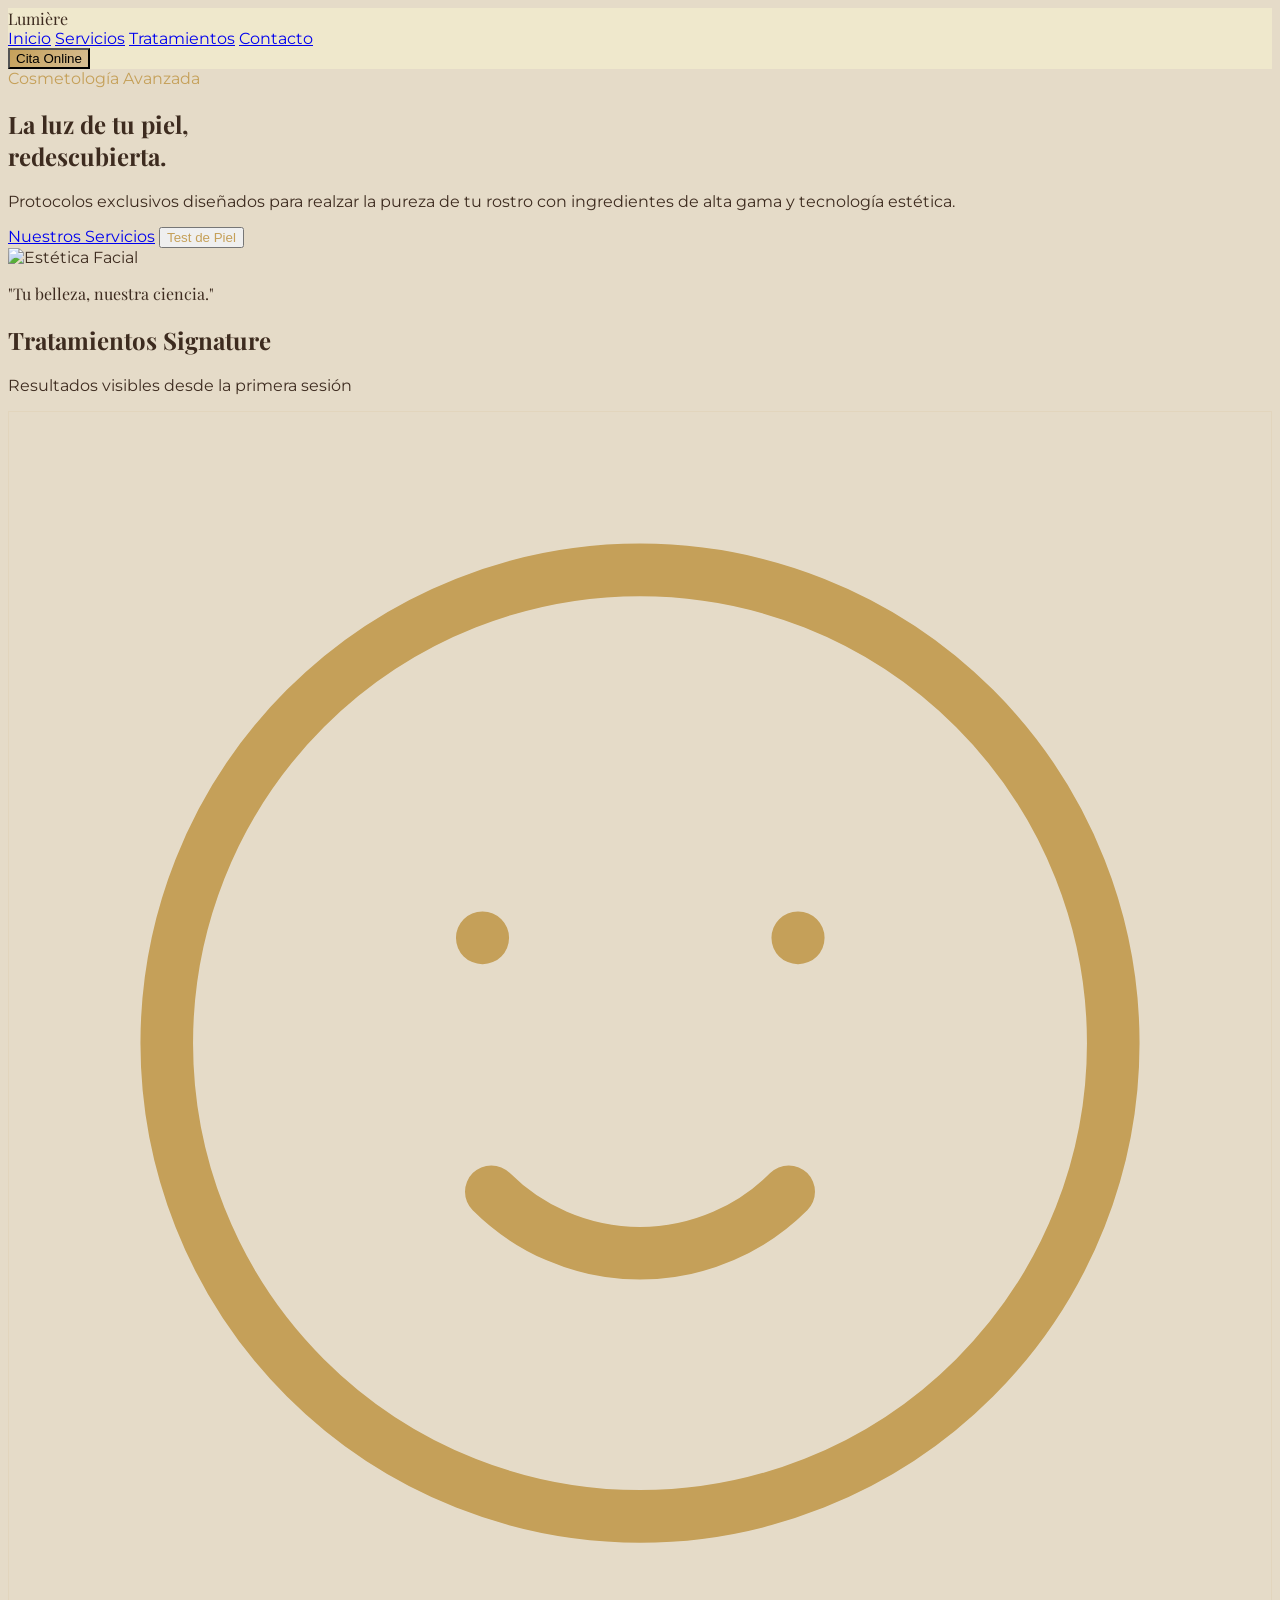
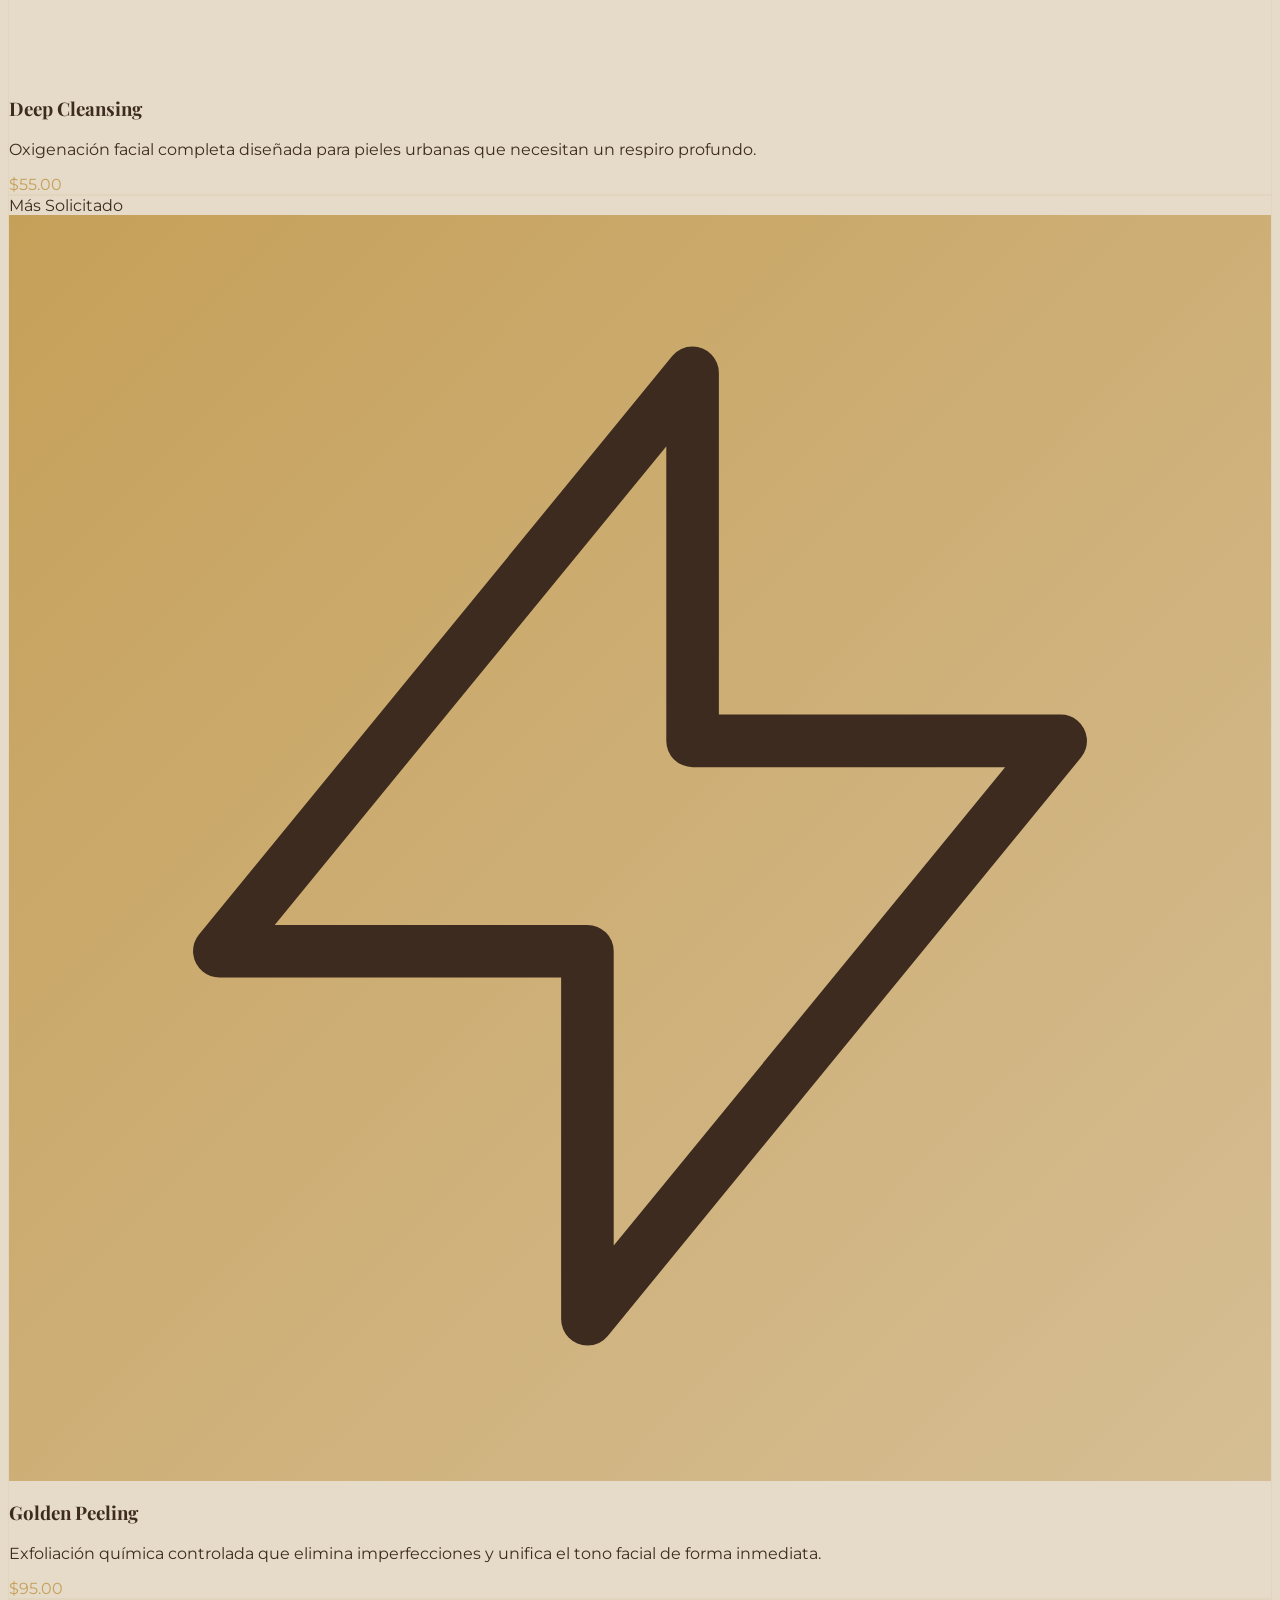
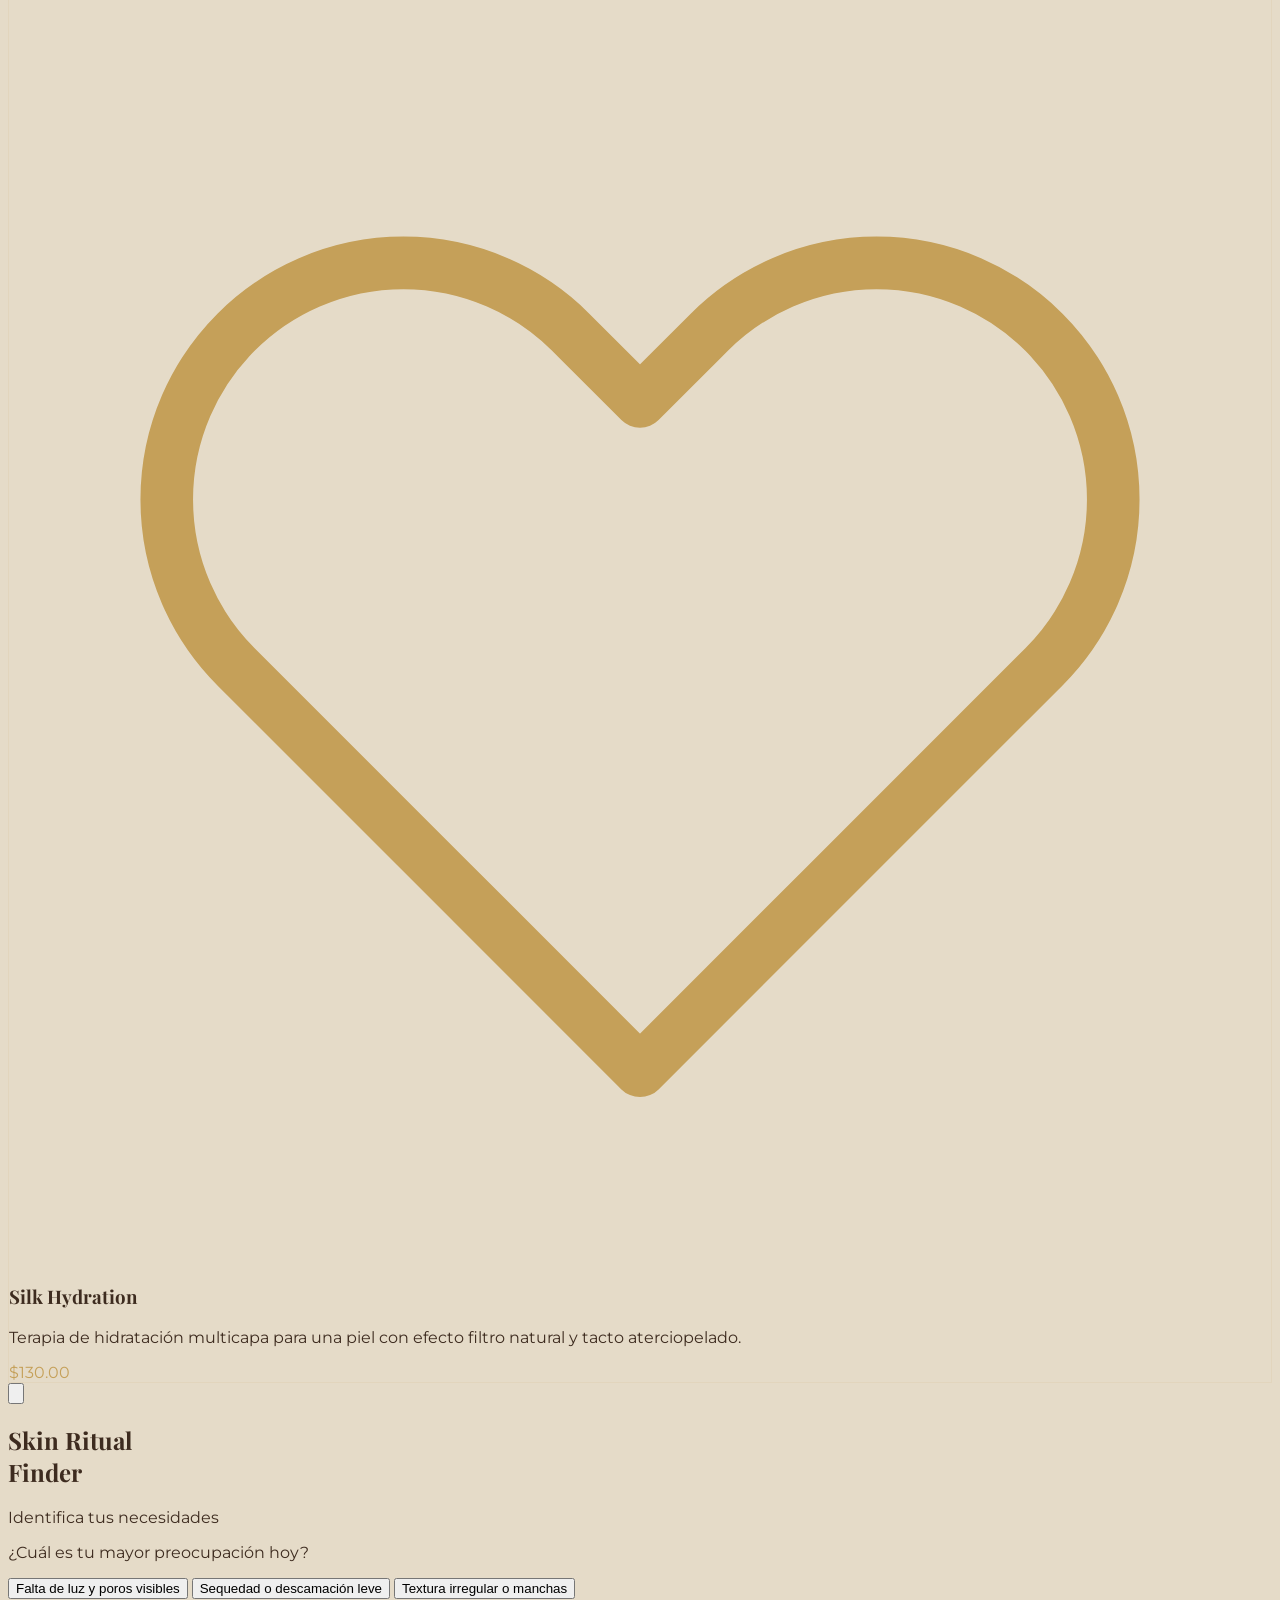
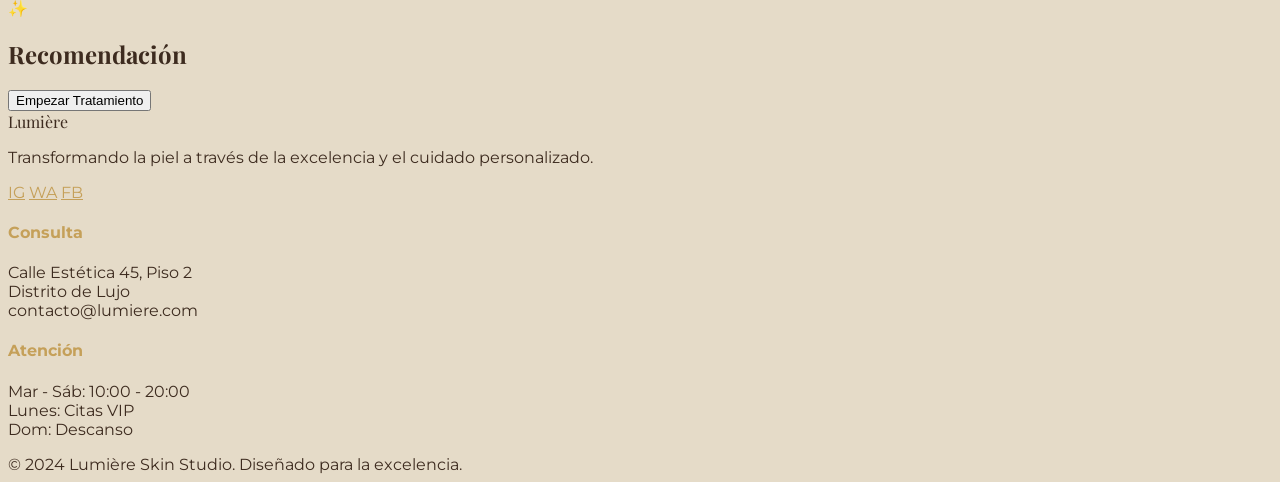
==== index.html @ ff129ddb "Primeros Archivos" ====
<!DOCTYPE html>
<html lang="es">
<head>
    <meta charset="UTF-8">
    <meta name="viewport" content="width=device-width, initial-scale=1.0">
    <title>Lumière | Cosmetología & Estética Profesional</title>
    <script src="https://cdn.tailwindcss.com"></script>
    <link href="https://fonts.googleapis.com/css2?family=Playfair+Display:ital,wght@0,400;0,700;1,400&family=Montserrat:wght@300;400;600&display=swap" rel="stylesheet">
     <link rel="stylesheet" href="style.css">
    

</head>
<body>

    <!-- Header / Nav -->
    <nav class="fixed w-full z-50 glass-effect border-b border-beige/20 px-4 md:px-0">
        <div class="max-w-7xl mx-auto py-4 flex justify-between items-center">
            <div class="text-xl md:text-2xl font-bold tracking-[0.2em] serif uppercase">Lumière</div>
            
            <!-- Desktop Links -->
            <div class="hidden lg:flex space-x-10 text-[11px] font-semibold uppercase tracking-widest">
                <a href="#inicio" class="nav-link text-dark/70 hover:text-dark transition">Inicio</a>
                <a href="#servicios" class="nav-link text-dark/70 hover:text-dark transition">Servicios</a>
                <a href="redirect/tratamientos.html" class="nav-link text-dark/70 hover:text-dark transition">Tratamientos</a>
                <a href="#contacto" class="nav-link text-dark/70 hover:text-dark transition">Contacto</a>
            </div>

            <button class="bg-gold-gradient text-white px-5 md:px-7 py-2 md:py-3 rounded-full text-[10px] md:text-xs font-bold uppercase tracking-widest hover:opacity-90 transition shadow-md active:scale-95">
                Cita Online
            </button>
        </div>
    </nav>

    <!-- Hero Section -->
    <section id="inicio" class="relative min-h-[90vh] md:min-h-screen flex items-center pt-24 pb-12 overflow-hidden">
        <div class="absolute inset-0 z-0">
            <div class="absolute inset-0 bg-[url('https://images.unsplash.com/photo-1570172619380-4101bccead93?auto=format&fit=crop&q=80')] bg-cover bg-center opacity-[0.15]"></div>
            <div class="absolute inset-0 bg-gradient-to-b md:bg-gradient-to-r from-cream via-cream/90 to-transparent"></div>
        </div>

        <div class="relative z-10 max-w-7xl mx-auto px-6 grid grid-cols-1 lg:grid-cols-2 gap-12 items-center">
            <div class="animate-fade-in text-center lg:text-left order-2 lg:order-1">
                <span class="text-gold font-semibold tracking-[0.4em] uppercase text-[10px] md:text-xs mb-6 block">Cosmetología Avanzada</span>
                <h1 class="text-4xl md:text-7xl mb-6 leading-[1.1] md:leading-tight">La luz de tu piel, <br class="hidden md:block"> redescubierta.</h1>
                <p class="text-sm md:text-lg text-gray-600 mb-10 max-w-lg mx-auto lg:mx-0 leading-relaxed font-light">
                    Protocolos exclusivos diseñados para realzar la pureza de tu rostro con ingredientes de alta gama y tecnología estética.
                </p>
                <div class="flex flex-col sm:flex-row justify-center lg:justify-start space-y-4 sm:space-y-0 sm:space-x-4">
                    <a href="#servicios" class="bg-dark text-white px-10 py-5 rounded-none font-bold text-xs uppercase tracking-widest hover:bg-gold transition shadow-xl text-center">Nuestros Servicios</a>
                    <button onclick="openSkinQuiz()" class="border border-gold text-gold px-10 py-5 rounded-none font-bold text-xs uppercase tracking-widest hover:bg-gold hover:text-white transition text-center active:bg-gold/10">Test de Piel</button>
                </div>
            </div>
            
            <div class="order-1 lg:order-2 relative px-4 md:px-0">
                <div class="w-full h-[350px] md:h-[600px] border-[10px] md:border-[20px] border-white shadow-2xl overflow-hidden rounded-t-[100px] md:rounded-t-full">
                    <img src="https://images.unsplash.com/photo-1512290923902-8a9f81dc236c?auto=format&fit=crop&q=80" alt="Estética Facial" class="w-full h-full object-cover">
                </div>
                <div class="absolute -bottom-6 md:-bottom-10 -right-4 md:-left-10 w-32 md:w-48 h-32 md:h-48 bg-beige rounded-full flex items-center justify-center p-4 text-center shadow-xl border-4 border-white transform rotate-3">
                    <p class="serif text-[10px] md:text-sm italic font-bold text-dark/80 tracking-tight leading-snug">"Tu belleza, nuestra ciencia."</p>
                </div>
            </div>
        </div>
    </section>

    <!-- Services Section -->
    <section id="servicios" class="py-20 md:py-32 bg-white">
        <div class="max-w-7xl mx-auto px-6">
            <div class="text-center mb-16 md:mb-24">
                <h2 class="text-3xl md:text-5xl mb-6">Tratamientos <span class="italic">Signature</span></h2>
                <div class="w-16 md:w-24 h-[1px] bg-gold mx-auto mb-8"></div>
                <p class="text-gray-400 max-w-xl mx-auto uppercase tracking-[0.2em] text-[10px] md:text-xs">Resultados visibles desde la primera sesión</p>
            </div>

            <div class="grid grid-cols-1 md:grid-cols-2 lg:grid-cols-3 gap-6 md:gap-10">
                <!-- Card 1 -->
                <div class="treatment-card p-10 bg-cream rounded-3xl text-center flex flex-col items-center">
                    <div class="w-14 h-14 bg-white rounded-full flex items-center justify-center mb-8 shadow-sm border border-beige/50">
                        <svg xmlns="http://www.w3.org/2000/svg" class="h-6 w-6 text-gold" fill="none" viewBox="0 0 24 24" stroke="currentColor">
                            <path stroke-linecap="round" stroke-linejoin="round" stroke-width="1" d="M14.828 14.828a4 4 0 01-5.656 0M9 10h.01M15 10h.01M21 12a9 9 0 11-18 0 9 9 0 0118 0z" />
                        </svg>
                    </div>
                    <h3 class="text-xl md:text-2xl mb-4 tracking-widest font-light uppercase">Deep Cleansing</h3>
                    <p class="text-gray-500 mb-8 text-xs md:text-sm font-light leading-relaxed">Oxigenación facial completa diseñada para pieles urbanas que necesitan un respiro profundo.</p>
                    <span class="text-gold font-bold tracking-widest">$55.00</span>
                </div>

                <!-- Card 2 (Featured) -->
                <div class="treatment-card p-10 bg-white border-beige border rounded-3xl text-center shadow-2xl relative flex flex-col items-center md:scale-105">
                    <div class="absolute -top-4 bg-gold text-white text-[9px] px-4 py-1 rounded-full uppercase font-bold tracking-[0.2em]">Más Solicitado</div>
                    <div class="w-14 h-14 bg-gold-gradient rounded-full flex items-center justify-center mb-8 shadow-lg">
                        <svg xmlns="http://www.w3.org/2000/svg" class="h-6 w-6 text-white" fill="none" viewBox="0 0 24 24" stroke="currentColor">
                            <path stroke-linecap="round" stroke-linejoin="round" stroke-width="1" d="M13 10V3L4 14h7v7l9-11h-7z" />
                        </svg>
                    </div>
                    <h3 class="text-xl md:text-2xl mb-4 tracking-widest font-light uppercase">Golden Peeling</h3>
                    <p class="text-gray-500 mb-8 text-xs md:text-sm font-light leading-relaxed">Exfoliación química controlada que elimina imperfecciones y unifica el tono facial de forma inmediata.</p>
                    <span class="text-gold font-bold tracking-widest">$95.00</span>
                </div>

                <!-- Card 3 -->
                <div class="treatment-card p-10 bg-cream rounded-3xl text-center flex flex-col items-center">
                    <div class="w-14 h-14 bg-white rounded-full flex items-center justify-center mb-8 shadow-sm border border-beige/50">
                        <svg xmlns="http://www.w3.org/2000/svg" class="h-6 w-6 text-gold" fill="none" viewBox="0 0 24 24" stroke="currentColor">
                            <path stroke-linecap="round" stroke-linejoin="round" stroke-width="1" d="M4.318 6.318a4.5 4.5 0 000 6.364L12 20.364l7.682-7.682a4.5 4.5 0 00-6.364-6.364L12 7.636l-1.318-1.318a4.5 4.5 0 00-6.364 0z" />
                        </svg>
                    </div>
                    <h3 class="text-xl md:text-2xl mb-4 tracking-widest font-light uppercase">Silk Hydration</h3>
                    <p class="text-gray-500 mb-8 text-xs md:text-sm font-light leading-relaxed">Terapia de hidratación multicapa para una piel con efecto filtro natural y tacto aterciopelado.</p>
                    <span class="text-gold font-bold tracking-widest">$130.00</span>
                </div>
            </div>
        </div>
    </section>

    <!-- Quiz Modal (Optimizado para Mobile) -->
    <div id="quiz-modal" class="fixed inset-0 z-[100] hidden flex items-center justify-center p-4 md:p-6">
        <div class="absolute inset-0 bg-dark/80 backdrop-blur-md"></div>
        <div class="relative bg-cream max-w-lg w-full rounded-[40px] overflow-hidden shadow-2xl p-8 md:p-12 border border-beige/30">
            <button onclick="closeSkinQuiz()" class="absolute top-8 right-8 text-dark/40 hover:text-dark transition p-2">
                <svg xmlns="http://www.w3.org/2000/svg" class="h-6 w-6" fill="none" viewBox="0 0 24 24" stroke="currentColor">
                  <path stroke-linecap="round" stroke-linejoin="round" stroke-width="2" d="M6 18L18 6M6 6l12 12" />
                </svg>
            </button>
            
            <div id="quiz-content" class="text-center md:text-left">
                <h2 class="text-2xl md:text-4xl mb-4 serif font-light">Skin Ritual <br class="md:hidden"> Finder</h2>
                <p class="text-gray-500 text-xs md:text-sm mb-10 leading-relaxed font-light uppercase tracking-widest">Identifica tus necesidades</p>
                
                <div class="space-y-3">
                    <p class="text-sm font-semibold mb-4 uppercase tracking-tighter text-dark/70">¿Cuál es tu mayor preocupación hoy?</p>
                    <button onclick="showResult('limpieza')" class="w-full text-left p-5 border border-beige hover:border-gold rounded-2xl transition hover:bg-white text-xs md:text-sm font-medium">Falta de luz y poros visibles</button>
                    <button onclick="showResult('hidratacion')" class="w-full text-left p-5 border border-beige hover:border-gold rounded-2xl transition hover:bg-white text-xs md:text-sm font-medium">Sequedad o descamación leve</button>
                    <button onclick="showResult('peeling')" class="w-full text-left p-5 border border-beige hover:border-gold rounded-2xl transition hover:bg-white text-xs md:text-sm font-medium">Textura irregular o manchas</button>
                </div>
            </div>

            <div id="quiz-result" class="hidden text-center animate-fade-in pt-4">
                <div class="text-5xl mb-6">✨</div>
                <h2 class="text-2xl md:text-3xl mb-4 serif italic" id="result-title">Recomendación</h2>
                <p id="result-text" class="text-gray-500 mb-10 text-sm leading-relaxed"></p>
                <button onclick="closeSkinQuiz()" class="w-full bg-dark text-white px-8 py-4 rounded-xl font-bold uppercase tracking-widest text-[10px] active:bg-gold transition">Empezar Tratamiento</button>
            </div>
        </div>
    </div>

    <!-- Contact & Footer -->
    <footer id="contacto" class="bg-dark text-white pt-20 pb-12">
        <div class="max-w-7xl mx-auto px-8 grid grid-cols-1 md:grid-cols-2 lg:grid-cols-4 gap-12 mb-20">
            <div class="lg:col-span-2">
                <div class="text-2xl font-bold tracking-[0.3em] serif uppercase mb-8">Lumière</div>
                <p class="text-gray-400 max-w-xs mb-10 leading-relaxed text-sm font-light">
                    Transformando la piel a través de la excelencia y el cuidado personalizado.
                </p>
                <div class="flex space-x-8 text-[10px] font-bold tracking-widest uppercase">
                    <a href="#" class="text-gold hover:text-white transition">IG</a>
                    <a href="#" class="text-gold hover:text-white transition">WA</a>
                    <a href="#" class="text-gold hover:text-white transition">FB</a>
                </div>
            </div>
            <div>
                <h4 class="font-bold uppercase tracking-widest mb-6 text-gold text-xs">Consulta</h4>
                <p class="text-gray-400 text-sm font-light leading-relaxed">Calle Estética 45, Piso 2<br>Distrito de Lujo<br>contacto@lumiere.com</p>
            </div>
            <div>
                <h4 class="font-bold uppercase tracking-widest mb-6 text-gold text-xs">Atención</h4>
                <p class="text-gray-400 text-sm font-light leading-relaxed">Mar - Sáb: 10:00 - 20:00<br>Lunes: Citas VIP<br>Dom: Descanso</p>
            </div>
        </div>
        <div class="max-w-7xl mx-auto px-8 pt-12 border-t border-white/5 text-center text-[9px] text-gray-600 tracking-[0.3em] uppercase">
            &copy; 2024 Lumière Skin Studio. Diseñado para la excelencia.
        </div>
    </footer>

    <script src="script.js"></script>
</body>
</html>
---- style.css ----
:root {
            --color-cream: #e5dbc8;
            --color-beige: #E8D5B5;
            --color-gold: #C5A059;
            --color-gold-light: #D4AF37;
            --color-dark: #3D2B1F;
        }

        body {
            font-family: 'Montserrat', sans-serif;
            background-color: var(--color-cream);
            color: var(--color-dark);
            scroll-behavior: smooth;
            overflow-x: hidden;
        }

        h1, h2, h3, .serif {
            font-family: 'Playfair Display', serif;
        }

        .bg-gold-gradient {
            background: linear-gradient(135deg, #C5A059 0%, #d6be94 100%);
        }

        .text-gold { color: var(--color-gold); }
        
        .treatment-card {
            transition: all 0.4s cubic-bezier(0.175, 0.885, 0.32, 1.275);
            border: 1px solid rgba(197, 160, 89, 0.1);
        }

        @media (min-width: 768px) {
            .treatment-card:hover {
                transform: translateY(-10px);
                box-shadow: 0 20px 40px rgba(61, 43, 31, 0.1);
                border-color: var(--color-gold);
            }
        }

        .nav-link {
            position: relative;
        }

        .nav-link::after {
            content: '';
            position: absolute;
            width: 0;
            height: 1px;
            bottom: -2px;
            left: 0;
            background-color: var(--color-gold);
            transition: width 0.3s ease;
        }

        .nav-link:hover::after {
            width: 100%;
        }

        .glass-effect {
            background: rgba(240, 233, 205, 0.9);
            backdrop-filter: blur(12px);
            -webkit-backdrop-filter: blur(12px);
        }

        /* Scrollbar personalizada */
        ::-webkit-scrollbar { width: 6px; }
        ::-webkit-scrollbar-track { background: var(--color-cream); }
        ::-webkit-scrollbar-thumb { background: var(--color-beige); border-radius: 10px; }

        .animate-fade-in {
            animation: fadeIn 1.2s ease-out forwards;
        }

        @keyframes fadeIn {
            from { opacity: 0; transform: translateY(15px); }
            to { opacity: 1; transform: translateY(0); }
        }

        /* Estilo específico para inputs y botones táctiles */
        button, a {
            touch-action: manipulation;
        }
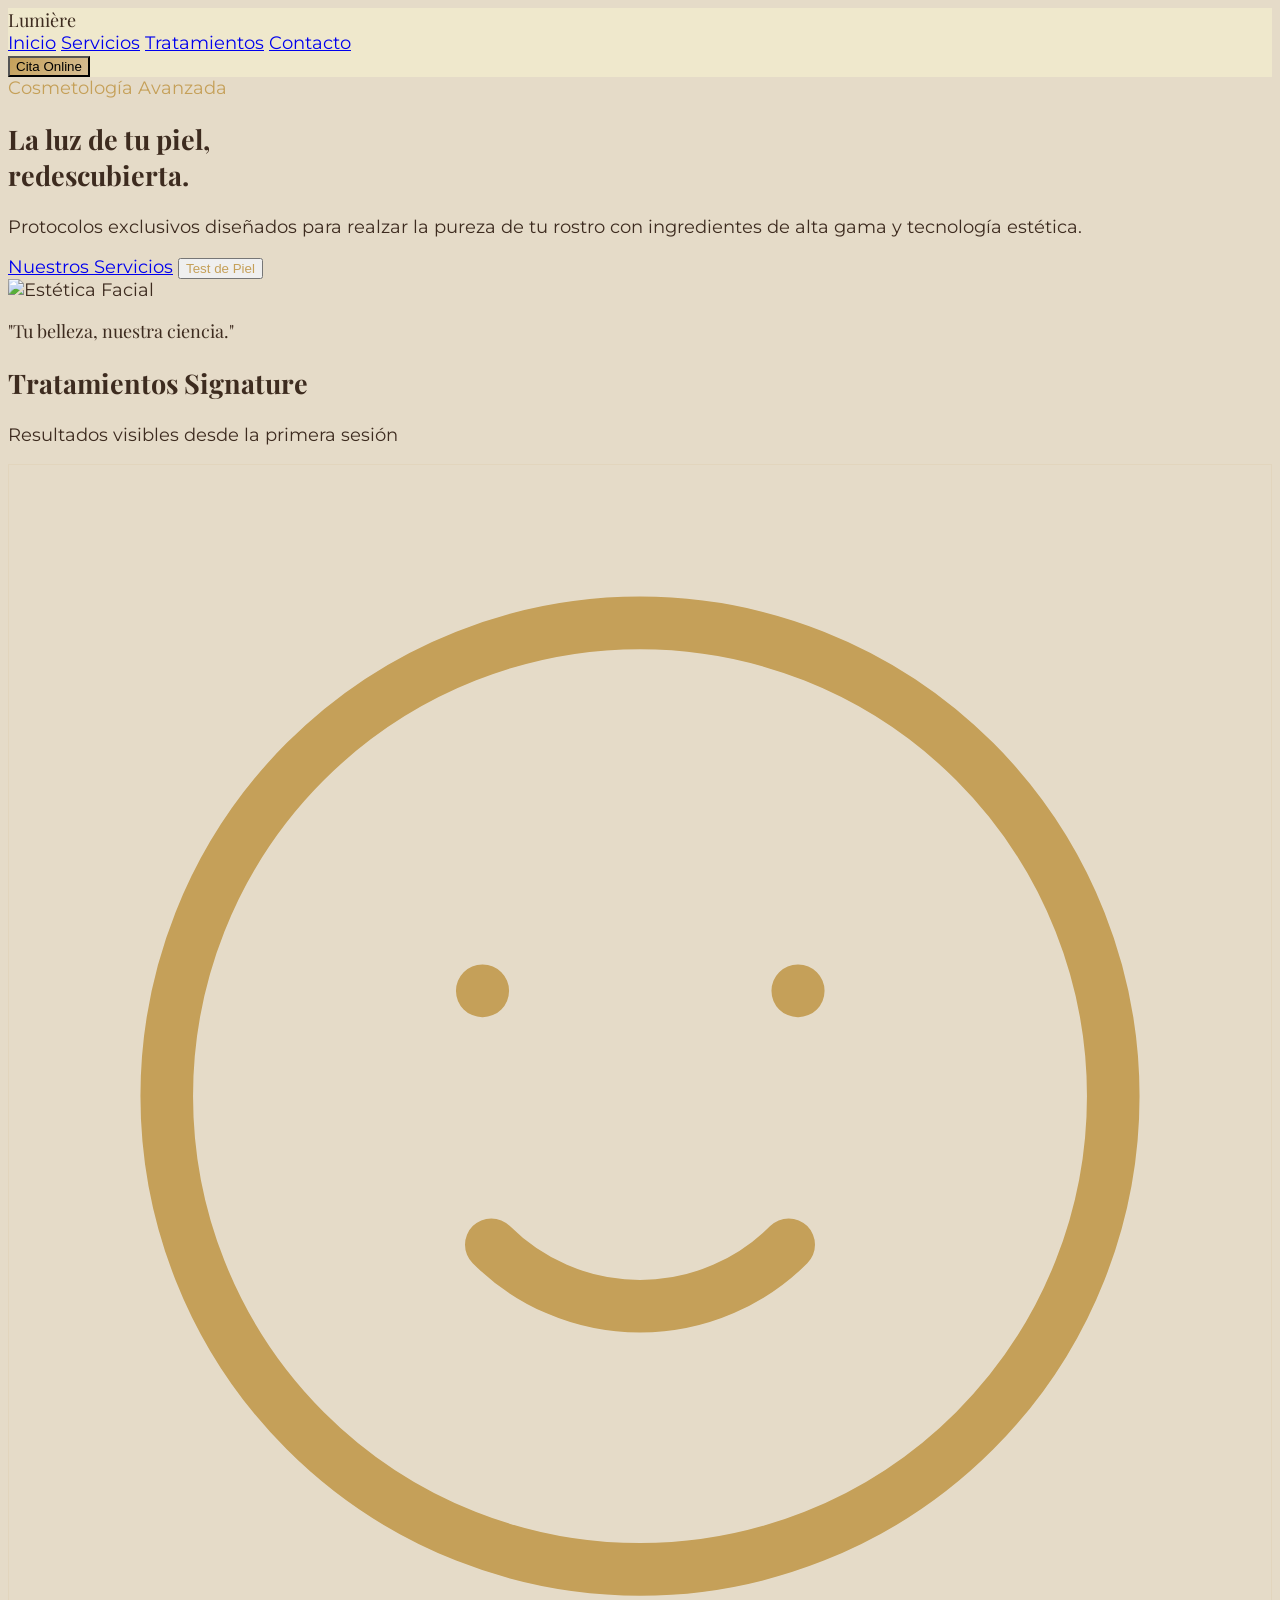
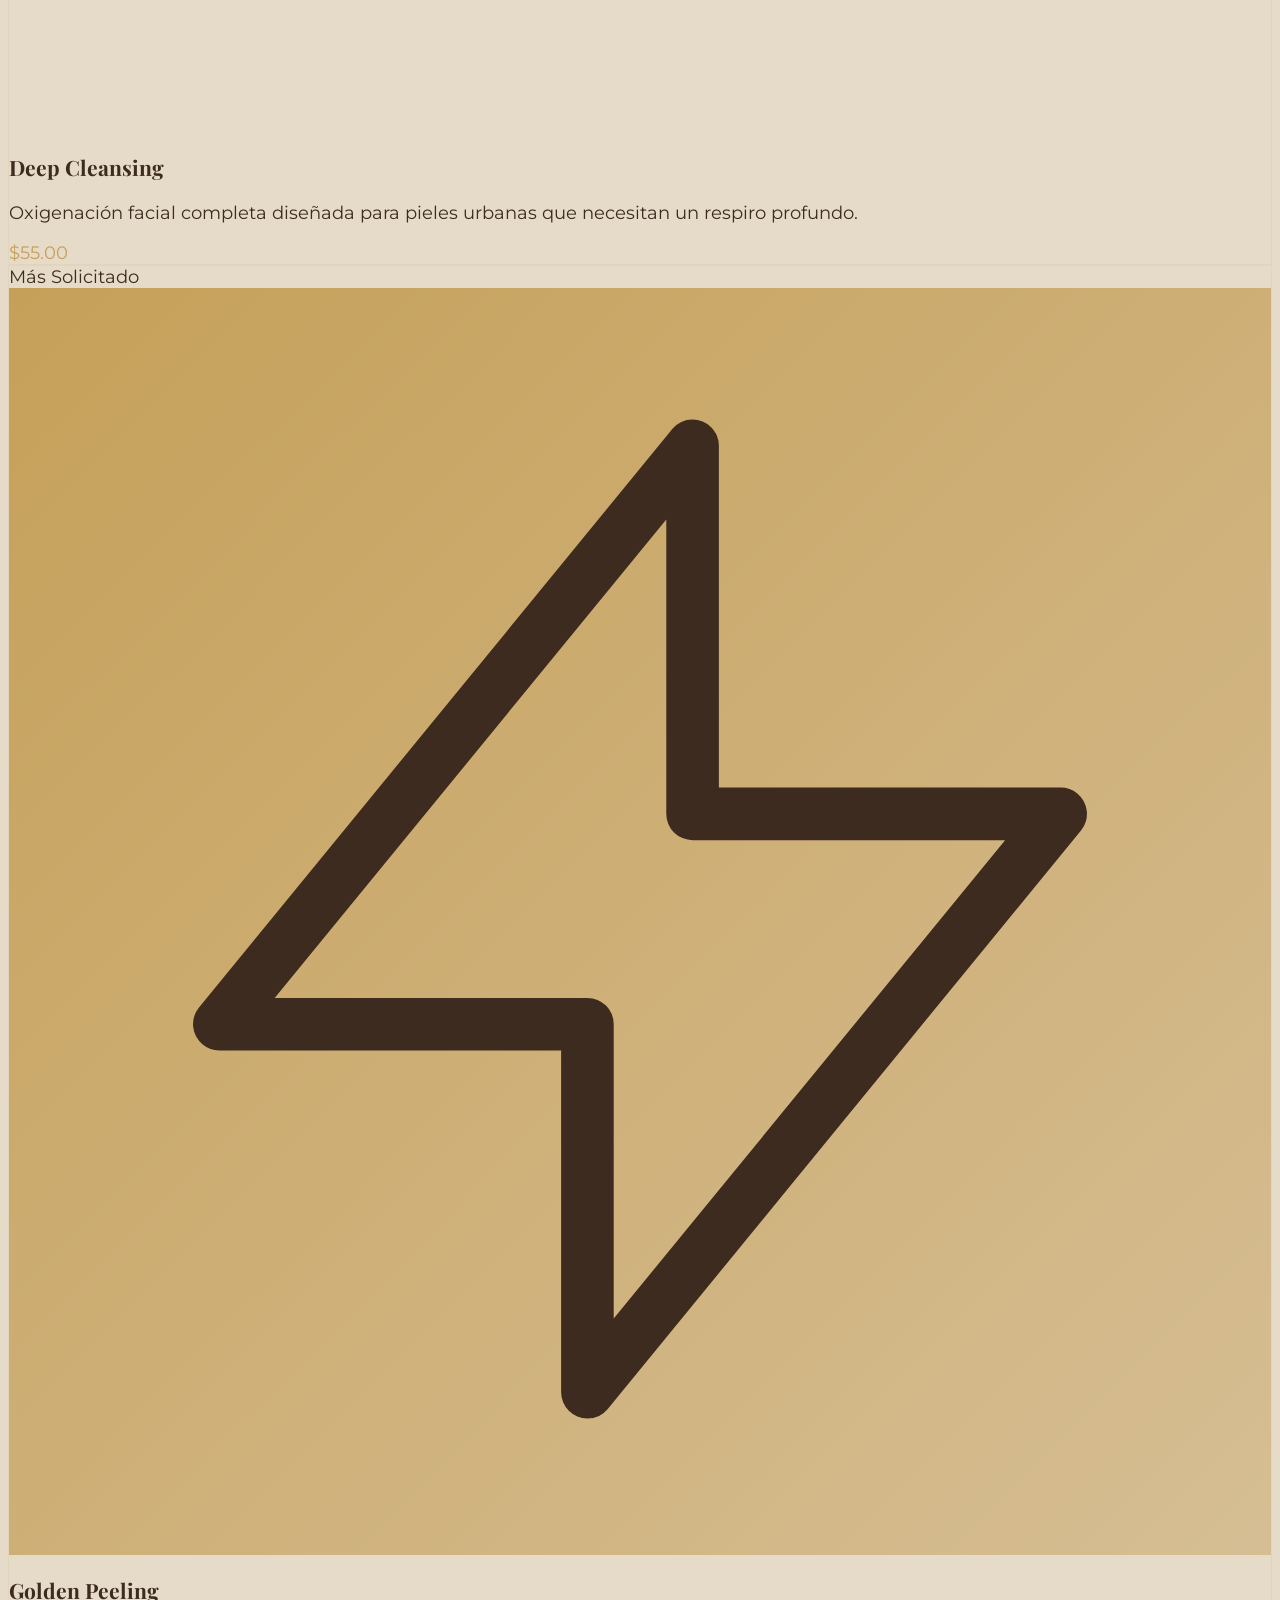
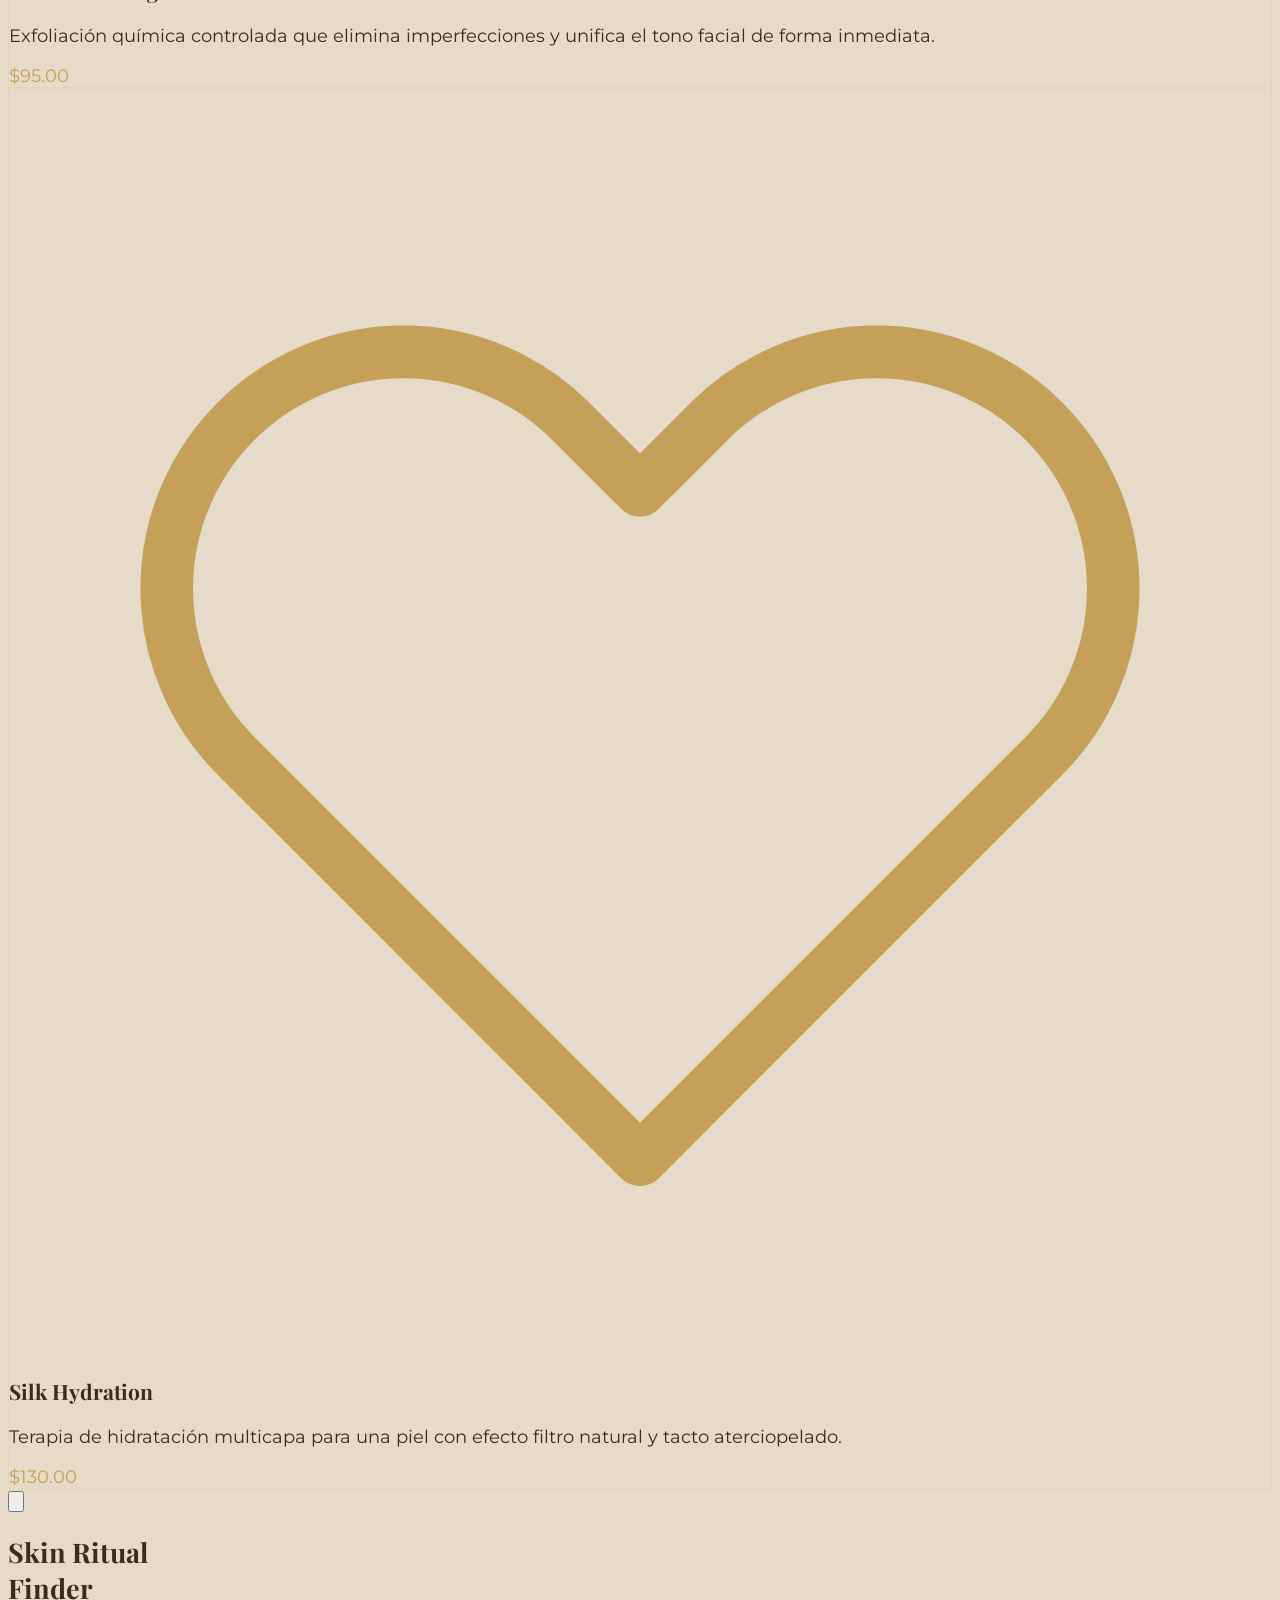
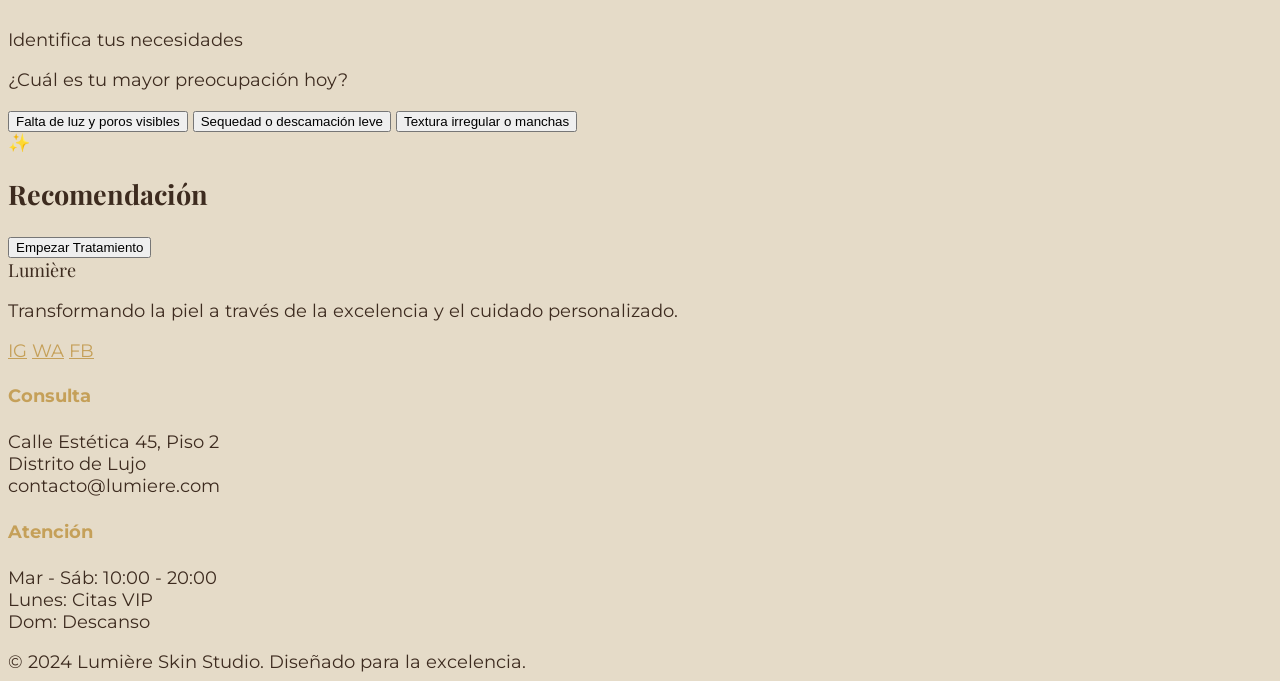
==== commit 86f398e1: "mejorando la visibilidad de la pagina" ====
--- a/index.html
+++ b/index.html
@@ -15,17 +15,17 @@
     <!-- Header / Nav -->
     <nav class="fixed w-full z-50 glass-effect border-b border-beige/20 px-4 md:px-0">
         <div class="max-w-7xl mx-auto py-4 flex justify-between items-center">
-            <div class="text-xl md:text-2xl font-bold tracking-[0.2em] serif uppercase">Lumière</div>
+            <div class="text-xl md:text-3xl font-bold tracking-[0.2em] serif uppercase">Lumière</div>
             
             <!-- Desktop Links -->
-            <div class="hidden lg:flex space-x-10 text-[11px] font-semibold uppercase tracking-widest">
+            <div class="hidden lg:flex space-x-10 text-[14px] font-semibold uppercase tracking-widest">
                 <a href="#inicio" class="nav-link text-dark/70 hover:text-dark transition">Inicio</a>
                 <a href="#servicios" class="nav-link text-dark/70 hover:text-dark transition">Servicios</a>
                 <a href="redirect/tratamientos.html" class="nav-link text-dark/70 hover:text-dark transition">Tratamientos</a>
                 <a href="#contacto" class="nav-link text-dark/70 hover:text-dark transition">Contacto</a>
             </div>
 
-            <button class="bg-gold-gradient text-white px-5 md:px-7 py-2 md:py-3 rounded-full text-[10px] md:text-xs font-bold uppercase tracking-widest hover:opacity-90 transition shadow-md active:scale-95">
+            <button class="bg-gold-gradient text-white px-5 md:px-7 py-2 md:py-3 rounded-full text-[12px] md:text-sm font-bold uppercase tracking-widest hover:opacity-90 transition shadow-md active:scale-95">
                 Cita Online
             </button>
         </div>
@@ -40,14 +40,14 @@
 
         <div class="relative z-10 max-w-7xl mx-auto px-6 grid grid-cols-1 lg:grid-cols-2 gap-12 items-center">
             <div class="animate-fade-in text-center lg:text-left order-2 lg:order-1">
-                <span class="text-gold font-semibold tracking-[0.4em] uppercase text-[10px] md:text-xs mb-6 block">Cosmetología Avanzada</span>
-                <h1 class="text-4xl md:text-7xl mb-6 leading-[1.1] md:leading-tight">La luz de tu piel, <br class="hidden md:block"> redescubierta.</h1>
-                <p class="text-sm md:text-lg text-gray-600 mb-10 max-w-lg mx-auto lg:mx-0 leading-relaxed font-light">
+                <span class="text-gold font-semibold tracking-[0.4em] uppercase text-[12px] md:text-sm mb-6 block">Cosmetología Avanzada</span>
+                <h1 class="text-5xl md:text-8xl mb-6 leading-[1.1] md:leading-tight">La luz de tu piel, <br class="hidden md:block"> redescubierta.</h1>
+                <p class="text-base md:text-xl text-gray-600 mb-10 max-w-lg mx-auto lg:mx-0 leading-relaxed font-light">
                     Protocolos exclusivos diseñados para realzar la pureza de tu rostro con ingredientes de alta gama y tecnología estética.
                 </p>
                 <div class="flex flex-col sm:flex-row justify-center lg:justify-start space-y-4 sm:space-y-0 sm:space-x-4">
-                    <a href="#servicios" class="bg-dark text-white px-10 py-5 rounded-none font-bold text-xs uppercase tracking-widest hover:bg-gold transition shadow-xl text-center">Nuestros Servicios</a>
-                    <button onclick="openSkinQuiz()" class="border border-gold text-gold px-10 py-5 rounded-none font-bold text-xs uppercase tracking-widest hover:bg-gold hover:text-white transition text-center active:bg-gold/10">Test de Piel</button>
+                    <a href="#servicios" class="bg-dark text-white px-10 py-5 rounded-none font-bold text-sm uppercase tracking-widest hover:bg-gold transition shadow-xl text-center">Nuestros Servicios</a>
+                    <button onclick="openSkinQuiz()" class="border border-gold text-gold px-10 py-5 rounded-none font-bold text-sm uppercase tracking-widest hover:bg-gold hover:text-white transition text-center active:bg-gold/10">Test de Piel</button>
                 </div>
             </div>
             
@@ -66,9 +66,9 @@
     <section id="servicios" class="py-20 md:py-32 bg-white">
         <div class="max-w-7xl mx-auto px-6">
             <div class="text-center mb-16 md:mb-24">
-                <h2 class="text-3xl md:text-5xl mb-6">Tratamientos <span class="italic">Signature</span></h2>
+                <h2 class="text-4xl md:text-6xl mb-6">Tratamientos <span class="italic">Signature</span></h2>
                 <div class="w-16 md:w-24 h-[1px] bg-gold mx-auto mb-8"></div>
-                <p class="text-gray-400 max-w-xl mx-auto uppercase tracking-[0.2em] text-[10px] md:text-xs">Resultados visibles desde la primera sesión</p>
+                <p class="text-gray-400 max-w-xl mx-auto uppercase tracking-[0.2em] text-[12px] md:text-sm">Resultados visibles desde la primera sesión</p>
             </div>
 
             <div class="grid grid-cols-1 md:grid-cols-2 lg:grid-cols-3 gap-6 md:gap-10">
@@ -79,22 +79,22 @@
                             <path stroke-linecap="round" stroke-linejoin="round" stroke-width="1" d="M14.828 14.828a4 4 0 01-5.656 0M9 10h.01M15 10h.01M21 12a9 9 0 11-18 0 9 9 0 0118 0z" />
                         </svg>
                     </div>
-                    <h3 class="text-xl md:text-2xl mb-4 tracking-widest font-light uppercase">Deep Cleansing</h3>
-                    <p class="text-gray-500 mb-8 text-xs md:text-sm font-light leading-relaxed">Oxigenación facial completa diseñada para pieles urbanas que necesitan un respiro profundo.</p>
-                    <span class="text-gold font-bold tracking-widest">$55.00</span>
+                    <h3 class="text-2xl md:text-3xl mb-4 tracking-widest font-light uppercase">Deep Cleansing</h3>
+                    <p class="text-gray-500 mb-8 text-sm md:text-base font-light leading-relaxed">Oxigenación facial completa diseñada para pieles urbanas que necesitan un respiro profundo.</p>
+                    <span class="text-gold font-bold tracking-widest text-lg">$55.00</span>
                 </div>
 
                 <!-- Card 2 (Featured) -->
                 <div class="treatment-card p-10 bg-white border-beige border rounded-3xl text-center shadow-2xl relative flex flex-col items-center md:scale-105">
-                    <div class="absolute -top-4 bg-gold text-white text-[9px] px-4 py-1 rounded-full uppercase font-bold tracking-[0.2em]">Más Solicitado</div>
+                    <div class="absolute -top-4 bg-gold text-white text-[11px] px-4 py-1 rounded-full uppercase font-bold tracking-[0.2em]">Más Solicitado</div>
                     <div class="w-14 h-14 bg-gold-gradient rounded-full flex items-center justify-center mb-8 shadow-lg">
                         <svg xmlns="http://www.w3.org/2000/svg" class="h-6 w-6 text-white" fill="none" viewBox="0 0 24 24" stroke="currentColor">
                             <path stroke-linecap="round" stroke-linejoin="round" stroke-width="1" d="M13 10V3L4 14h7v7l9-11h-7z" />
                         </svg>
                     </div>
-                    <h3 class="text-xl md:text-2xl mb-4 tracking-widest font-light uppercase">Golden Peeling</h3>
-                    <p class="text-gray-500 mb-8 text-xs md:text-sm font-light leading-relaxed">Exfoliación química controlada que elimina imperfecciones y unifica el tono facial de forma inmediata.</p>
-                    <span class="text-gold font-bold tracking-widest">$95.00</span>
+                    <h3 class="text-2xl md:text-3xl mb-4 tracking-widest font-light uppercase">Golden Peeling</h3>
+                    <p class="text-gray-500 mb-8 text-sm md:text-base font-light leading-relaxed">Exfoliación química controlada que elimina imperfecciones y unifica el tono facial de forma inmediata.</p>
+                    <span class="text-gold font-bold tracking-widest text-lg">$95.00</span>
                 </div>
 
                 <!-- Card 3 -->
--- a/style.css
+++ b/style.css
@@ -12,6 +12,7 @@
             color: var(--color-dark);
             scroll-behavior: smooth;
             overflow-x: hidden;
+            font-size: 18px;
         }
 
         h1, h2, h3, .serif {
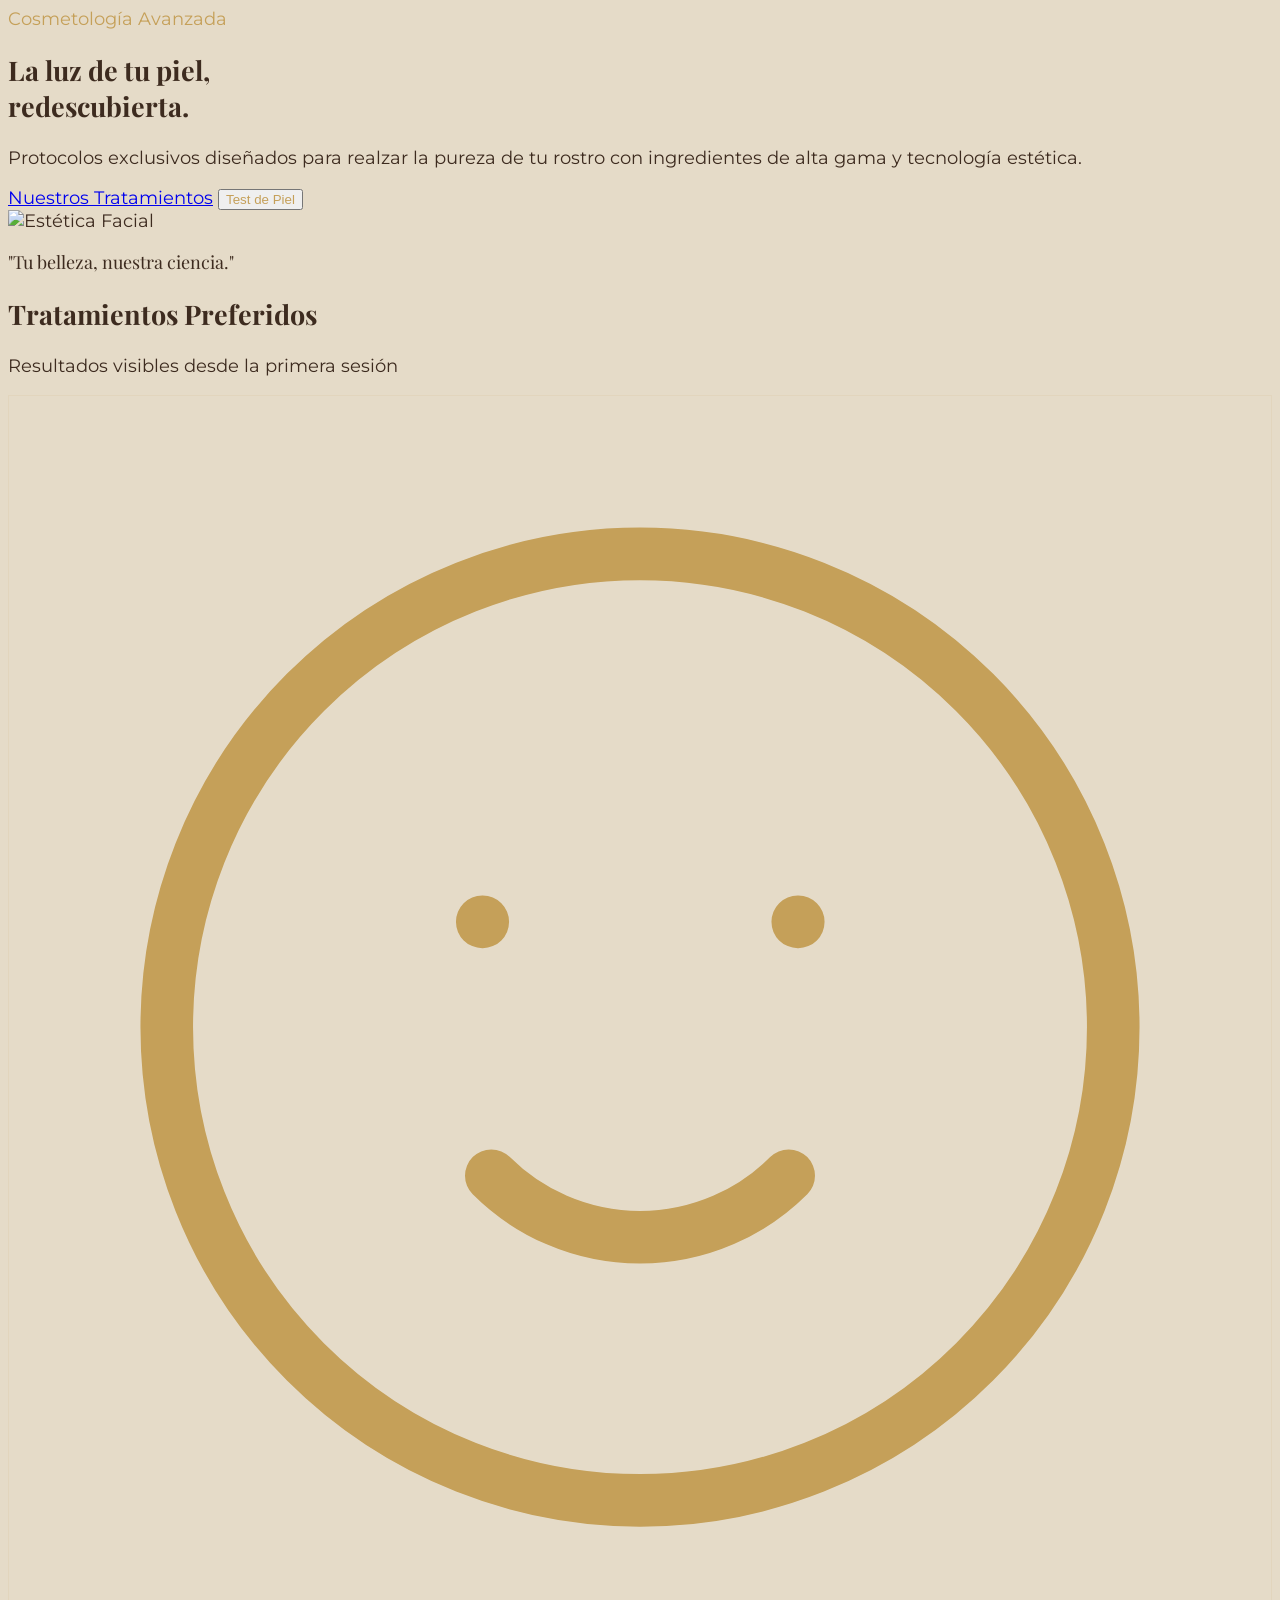
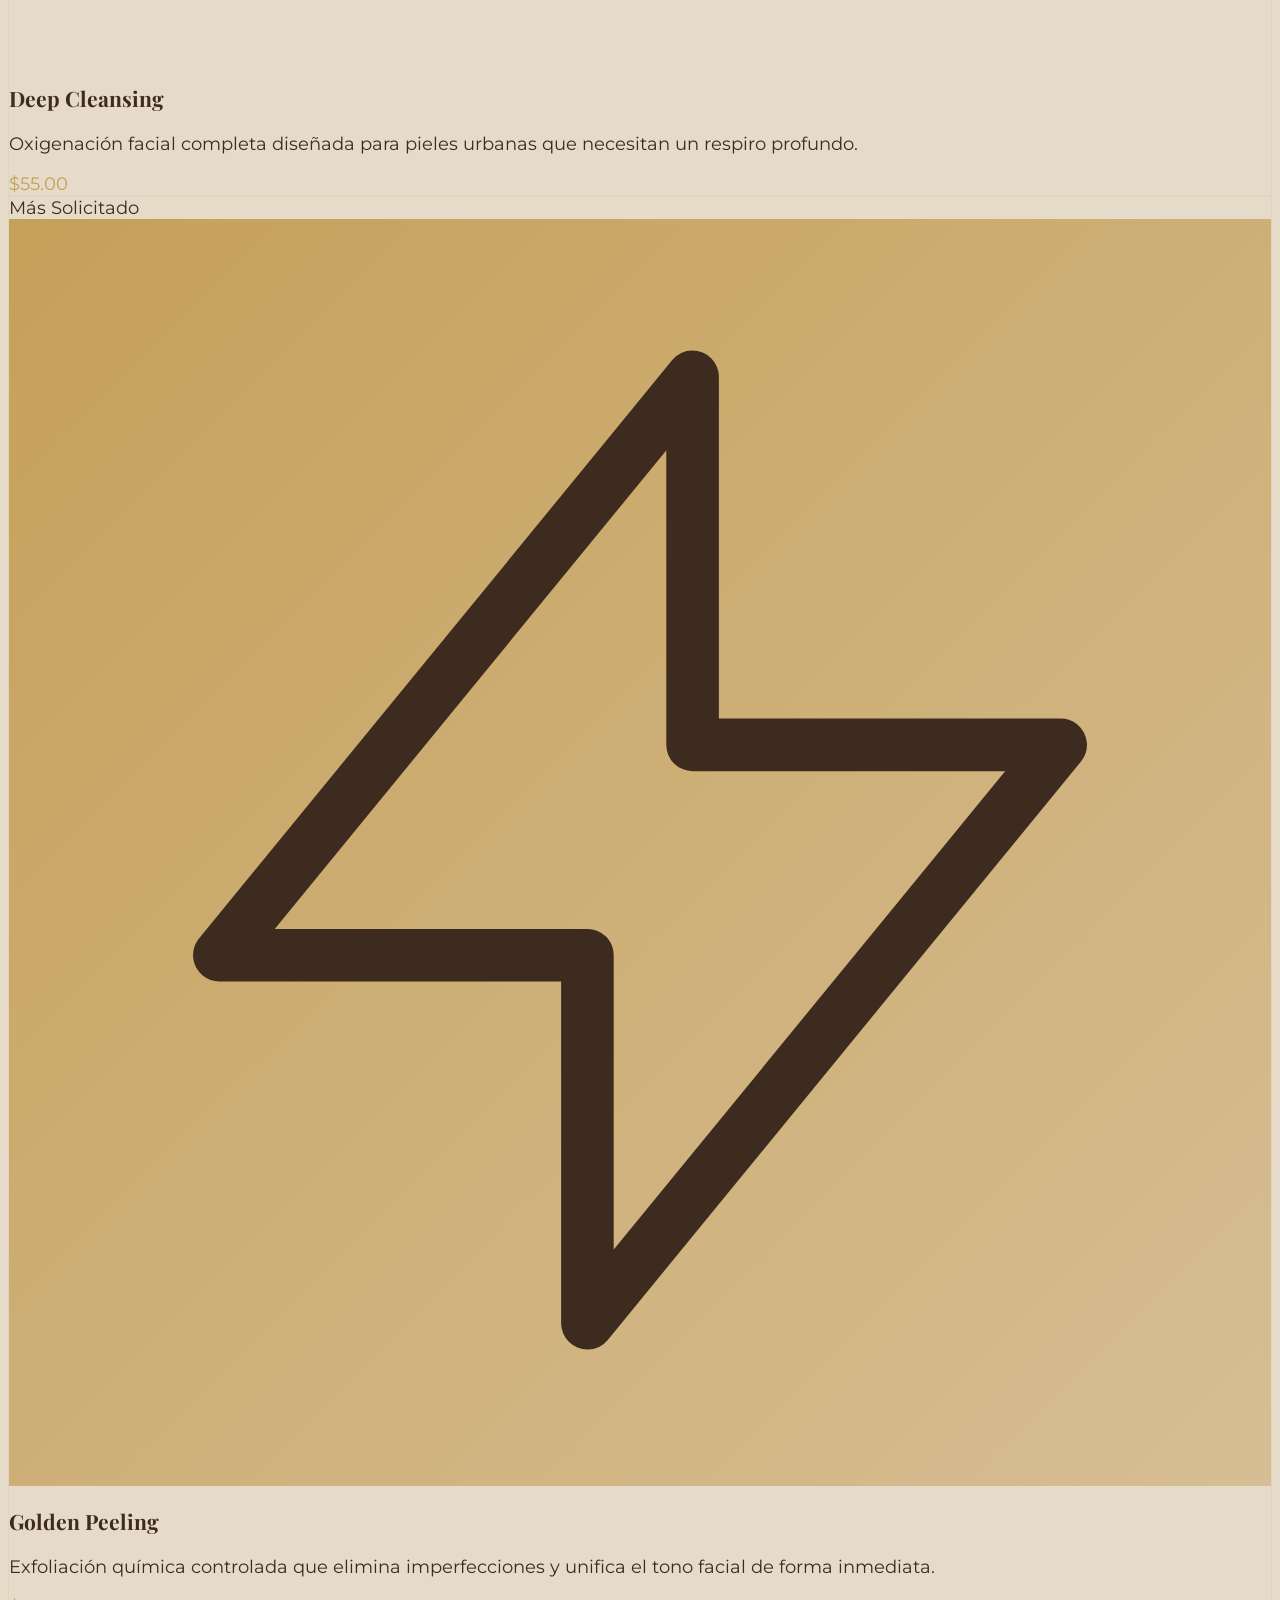
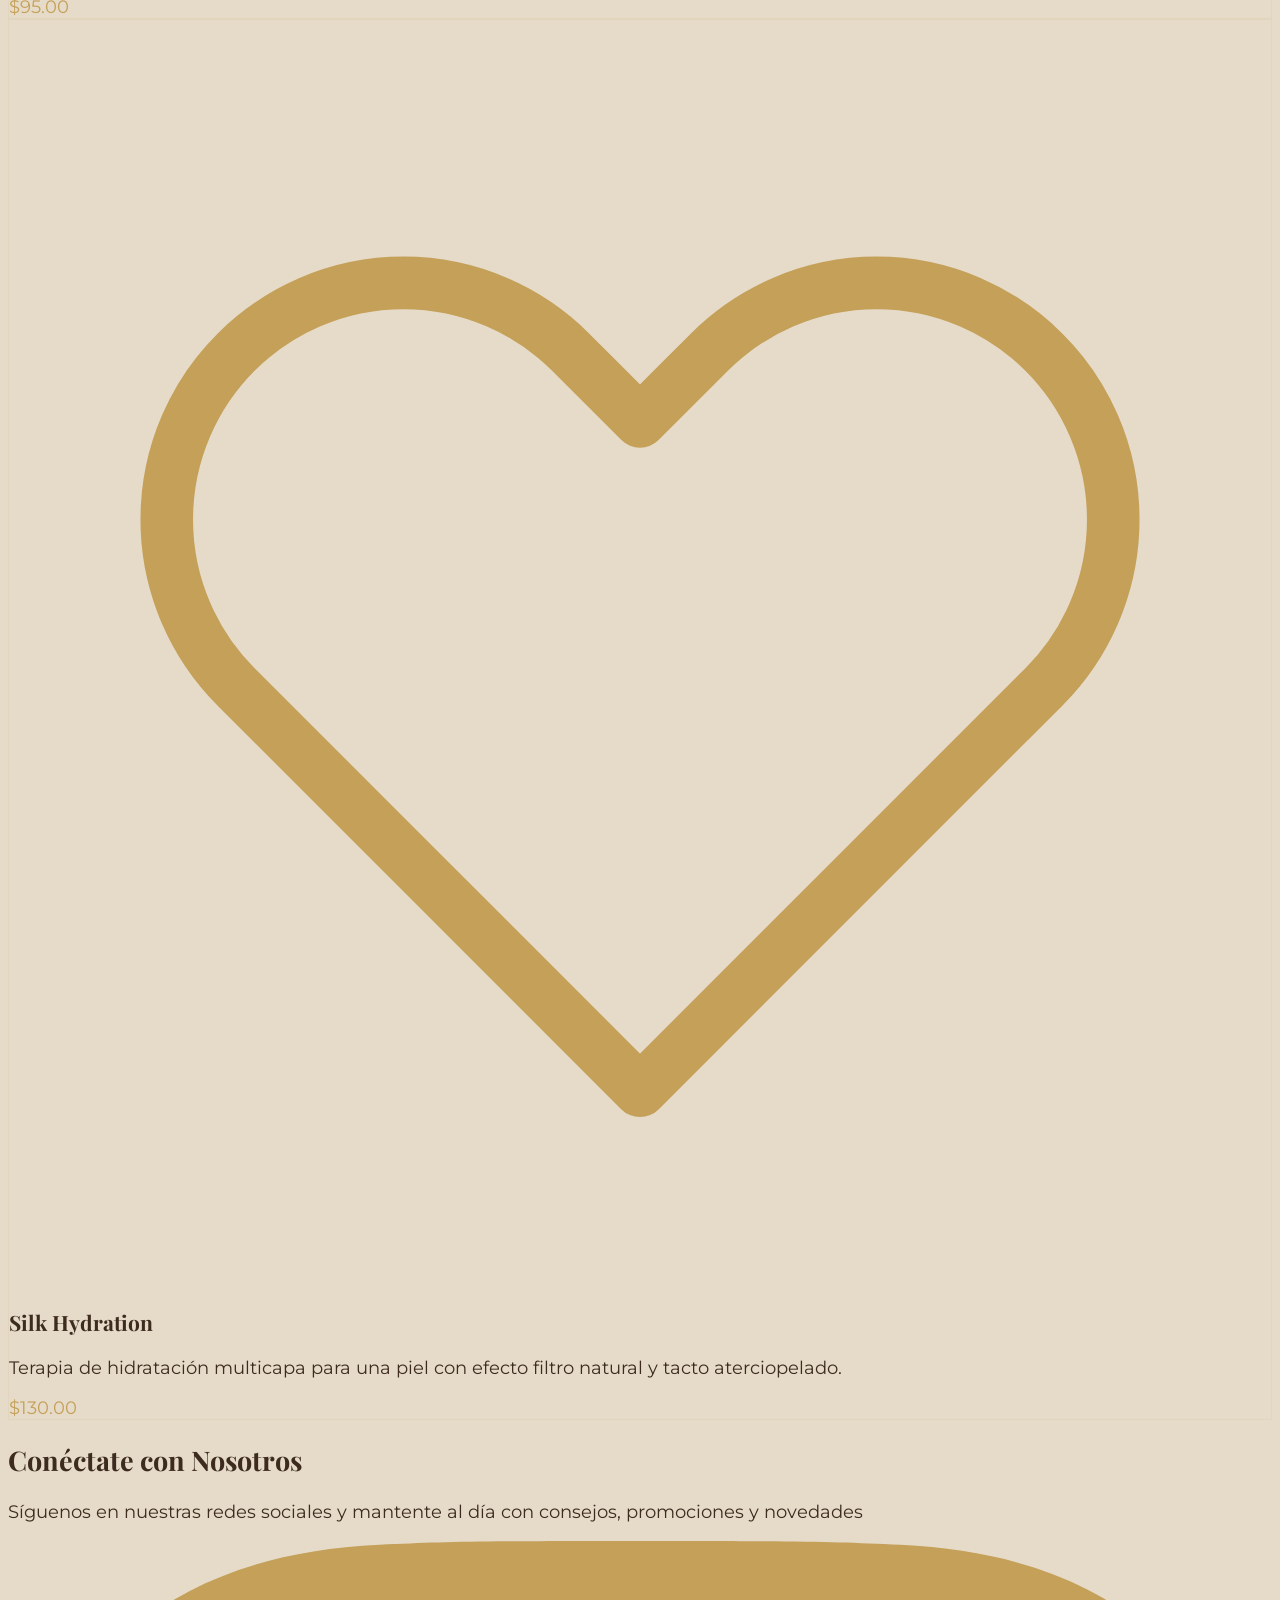
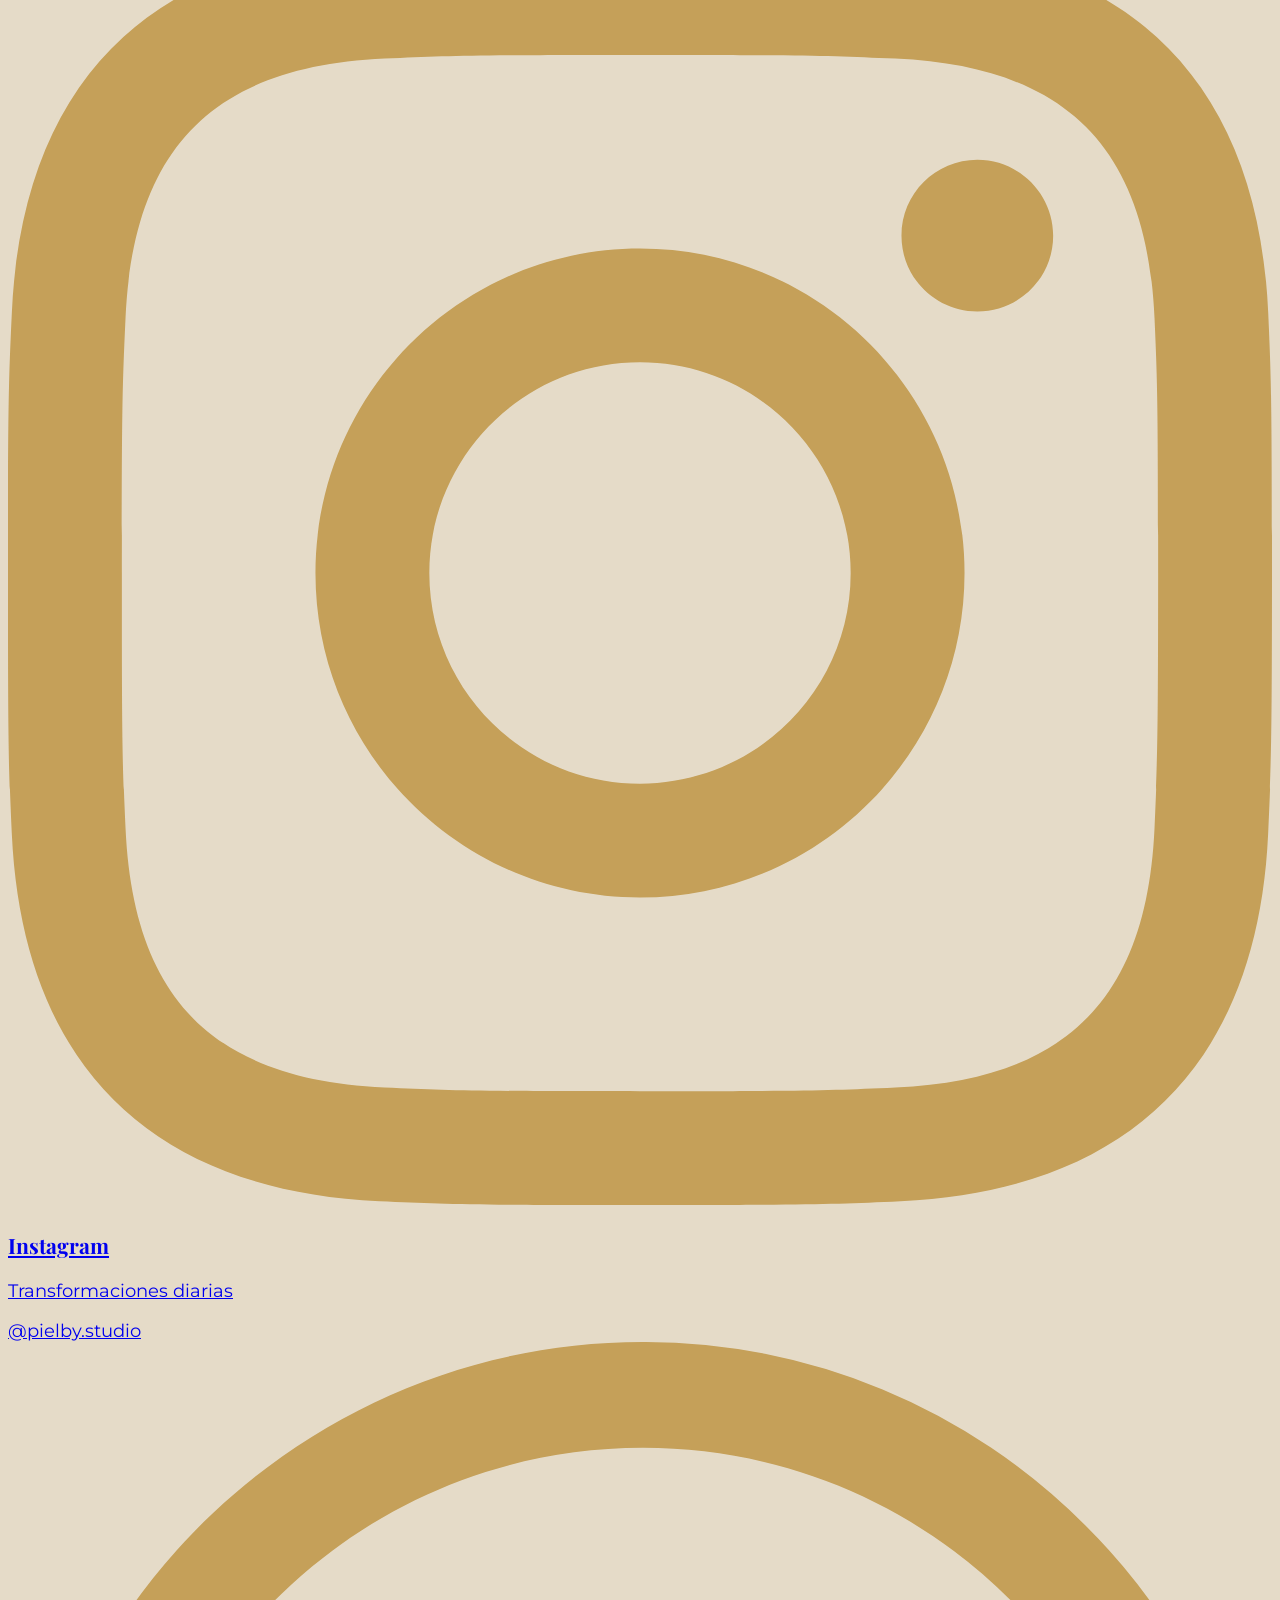
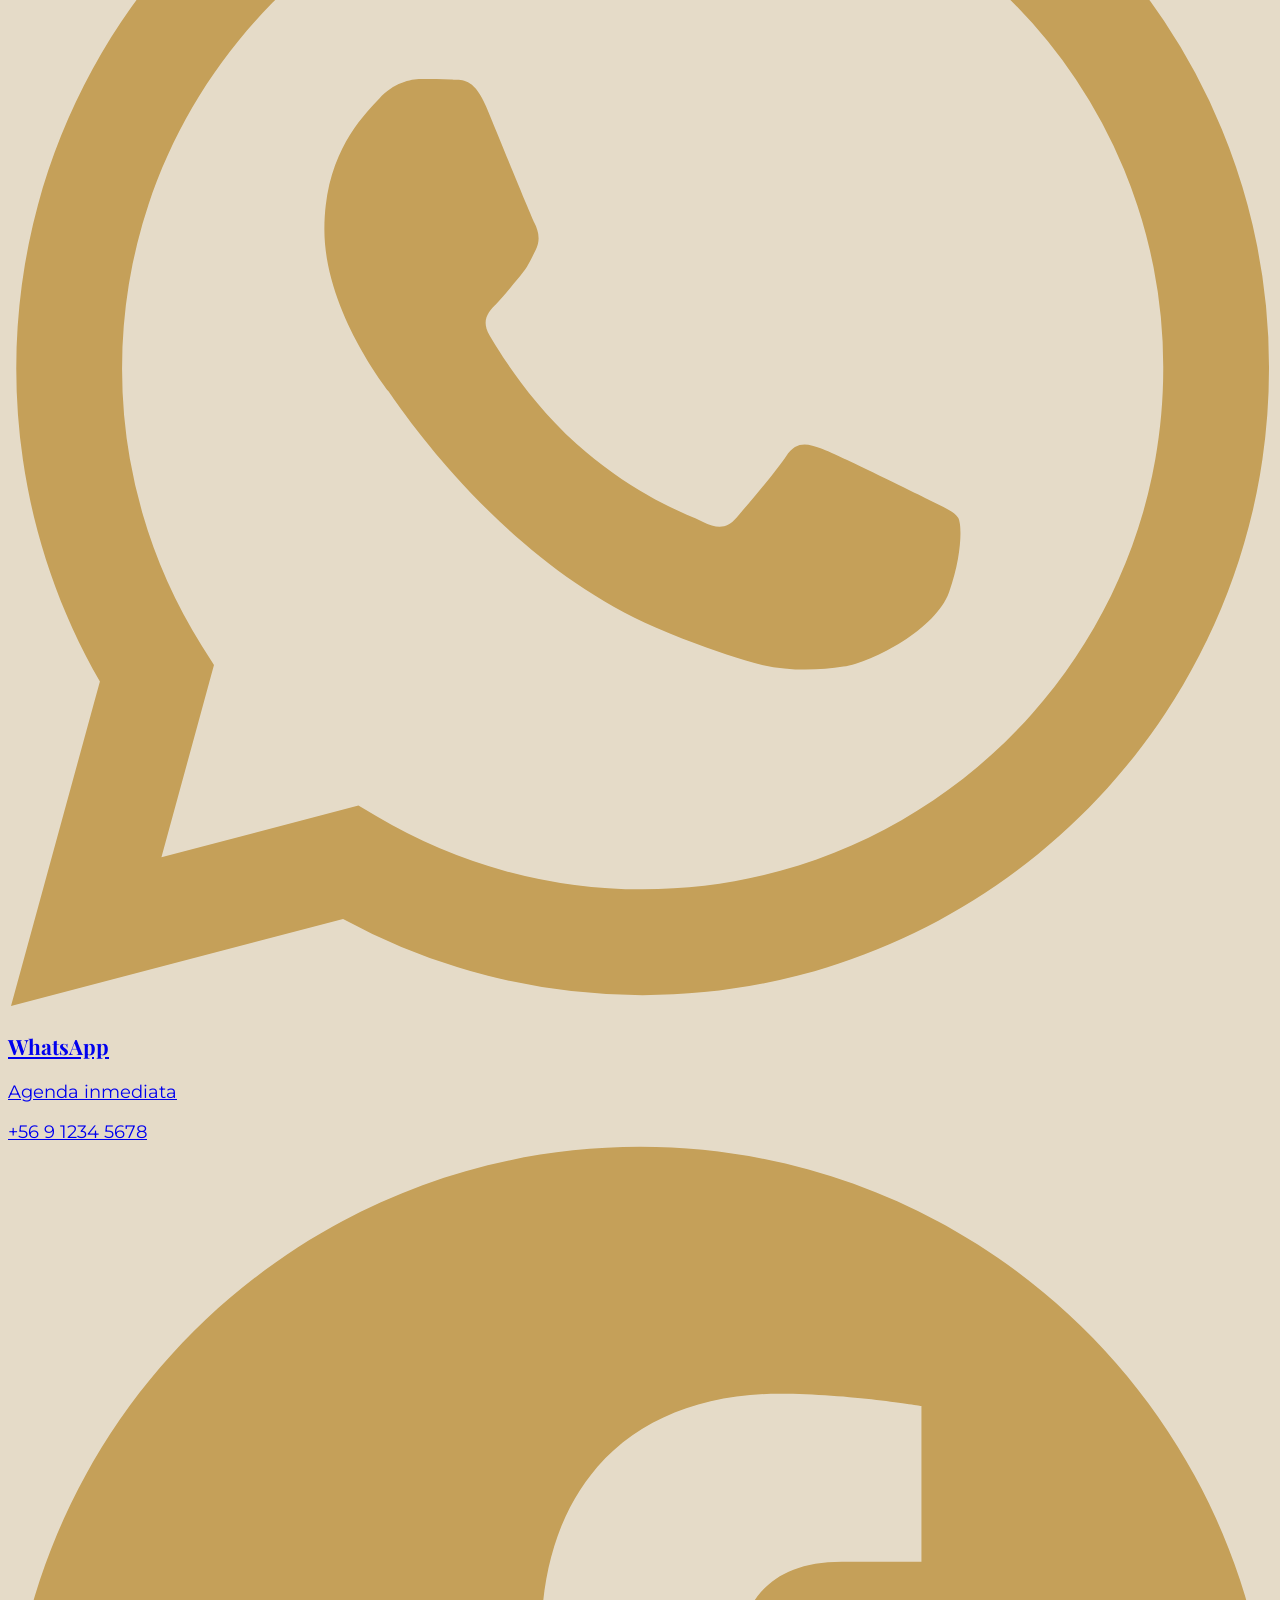
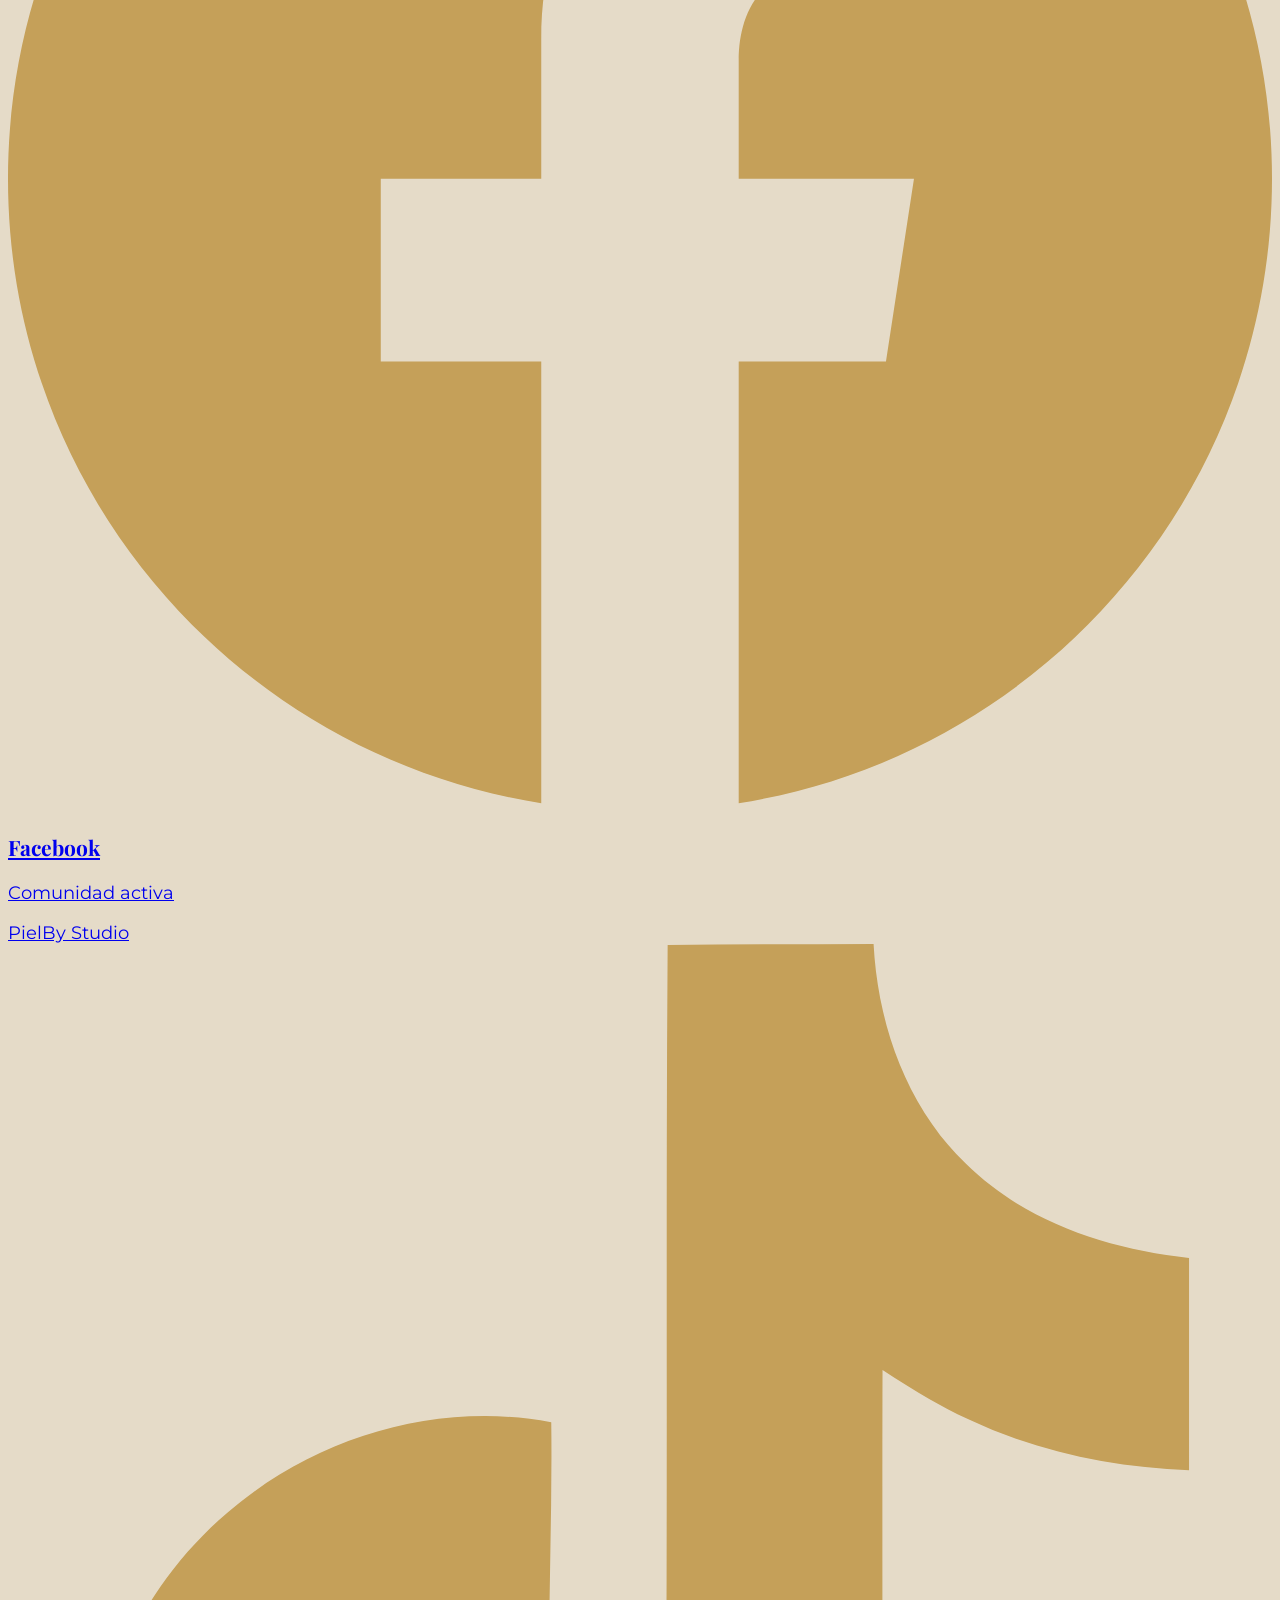
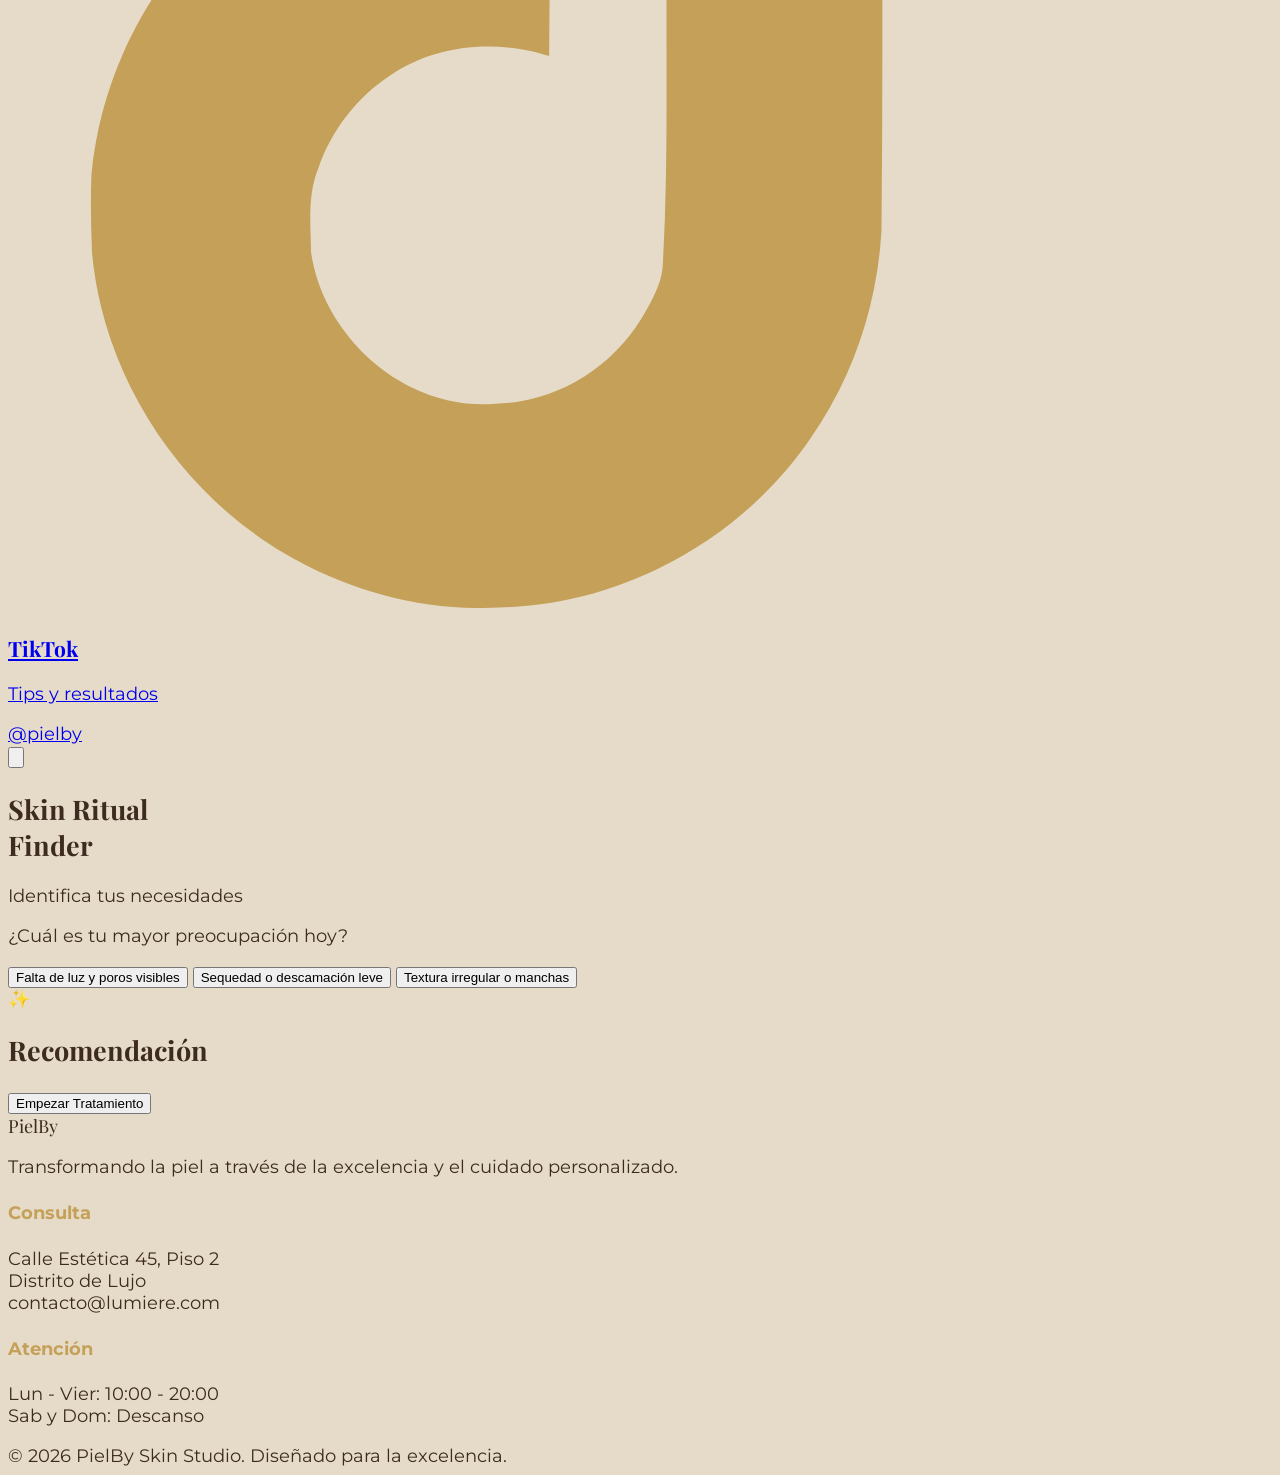
==== commit b56758a7: "a" ====
--- a/index.html
+++ b/index.html
@@ -3,33 +3,15 @@
 <head>
     <meta charset="UTF-8">
     <meta name="viewport" content="width=device-width, initial-scale=1.0">
-    <title>Lumière | Cosmetología & Estética Profesional</title>
+    <title>PielBy | dermocosmiatra & Profesional en Estética</title>
     <script src="https://cdn.tailwindcss.com"></script>
     <link href="https://fonts.googleapis.com/css2?family=Playfair+Display:ital,wght@0,400;0,700;1,400&family=Montserrat:wght@300;400;600&display=swap" rel="stylesheet">
-     <link rel="stylesheet" href="style.css">
-    
-
+    <link rel="stylesheet" href="style.css">
 </head>
 <body>
 
-    <!-- Header / Nav -->
-    <nav class="fixed w-full z-50 glass-effect border-b border-beige/20 px-4 md:px-0">
-        <div class="max-w-7xl mx-auto py-4 flex justify-between items-center">
-            <div class="text-xl md:text-3xl font-bold tracking-[0.2em] serif uppercase">Lumière</div>
-            
-            <!-- Desktop Links -->
-            <div class="hidden lg:flex space-x-10 text-[14px] font-semibold uppercase tracking-widest">
-                <a href="#inicio" class="nav-link text-dark/70 hover:text-dark transition">Inicio</a>
-                <a href="#servicios" class="nav-link text-dark/70 hover:text-dark transition">Servicios</a>
-                <a href="redirect/tratamientos.html" class="nav-link text-dark/70 hover:text-dark transition">Tratamientos</a>
-                <a href="#contacto" class="nav-link text-dark/70 hover:text-dark transition">Contacto</a>
-            </div>
-
-            <button class="bg-gold-gradient text-white px-5 md:px-7 py-2 md:py-3 rounded-full text-[12px] md:text-sm font-bold uppercase tracking-widest hover:opacity-90 transition shadow-md active:scale-95">
-                Cita Online
-            </button>
-        </div>
-    </nav>
+    <!-- Navbar Container -->
+    <div id="navbar-container"></div>
 
     <!-- Hero Section -->
     <section id="inicio" class="relative min-h-[90vh] md:min-h-screen flex items-center pt-24 pb-12 overflow-hidden">
@@ -46,7 +28,7 @@
                     Protocolos exclusivos diseñados para realzar la pureza de tu rostro con ingredientes de alta gama y tecnología estética.
                 </p>
                 <div class="flex flex-col sm:flex-row justify-center lg:justify-start space-y-4 sm:space-y-0 sm:space-x-4">
-                    <a href="#servicios" class="bg-dark text-white px-10 py-5 rounded-none font-bold text-sm uppercase tracking-widest hover:bg-gold transition shadow-xl text-center">Nuestros Servicios</a>
+                    <a href="redirect/tratamientos.html" class="bg-dark text-white px-10 py-5 rounded-none font-bold text-sm uppercase tracking-widest hover:bg-gold transition shadow-xl text-center">Nuestros Tratamientos</a>
                     <button onclick="openSkinQuiz()" class="border border-gold text-gold px-10 py-5 rounded-none font-bold text-sm uppercase tracking-widest hover:bg-gold hover:text-white transition text-center active:bg-gold/10">Test de Piel</button>
                 </div>
             </div>
@@ -63,10 +45,10 @@
     </section>
 
     <!-- Services Section -->
-    <section id="servicios" class="py-20 md:py-32 bg-white">
+    <section class="py-20 md:py-32 bg-white">
         <div class="max-w-7xl mx-auto px-6">
             <div class="text-center mb-16 md:mb-24">
-                <h2 class="text-4xl md:text-6xl mb-6">Tratamientos <span class="italic">Signature</span></h2>
+                <h2 class="text-4xl md:text-6xl mb-6">Tratamientos <span class="italic">Preferidos</span></h2>
                 <div class="w-16 md:w-24 h-[1px] bg-gold mx-auto mb-8"></div>
                 <p class="text-gray-400 max-w-xl mx-auto uppercase tracking-[0.2em] text-[12px] md:text-sm">Resultados visibles desde la primera sesión</p>
             </div>
@@ -112,7 +94,77 @@
         </div>
     </section>
 
-    <!-- Quiz Modal (Optimizado para Mobile) -->
+    <!-- Social Media Section -->
+    <section class="py-20 md:py-32 bg-cream relative overflow-hidden">
+        <div class="absolute inset-0 opacity-5">
+            <div class="absolute top-10 left-10 w-72 h-72 bg-gold rounded-full blur-3xl"></div>
+            <div class="absolute bottom-10 right-10 w-96 h-96 bg-beige rounded-full blur-3xl"></div>
+        </div>
+        
+        <div class="max-w-7xl mx-auto px-6 relative z-10">
+            <div class="text-center mb-16 md:mb-20">
+                <h2 class="text-4xl md:text-6xl mb-6">Conéctate con <span class="italic">Nosotros</span></h2>
+                <div class="w-16 md:w-24 h-[1px] bg-gold mx-auto mb-8"></div>
+                <p class="text-gray-500 max-w-xl mx-auto uppercase tracking-[0.25em] text-[11px] md:text-sm font-light">
+                    Síguenos en nuestras redes sociales y mantente al día con consejos, promociones y novedades
+                </p>
+            </div>
+
+            <div class="grid grid-cols-1 md:grid-cols-2 lg:grid-cols-4 gap-6 md:gap-8">
+                
+                <!-- Instagram -->
+                <a href="https://instagram.com" target="_blank" class="social-card group">
+                    <div class="social-icon-wrapper">
+                        <svg class="w-8 h-8 text-gold group-hover:text-white transition-colors duration-300" fill="currentColor" viewBox="0 0 24 24">
+                            <path d="M12 2.163c3.204 0 3.584.012 4.85.07 3.252.148 4.771 1.691 4.919 4.919.058 1.265.069 1.645.069 4.849 0 3.205-.012 3.584-.069 4.849-.149 3.225-1.664 4.771-4.919 4.919-1.266.058-1.644.07-4.85.07-3.204 0-3.584-.012-4.849-.07-3.26-.149-4.771-1.699-4.919-4.92-.058-1.265-.07-1.644-.07-4.849 0-3.204.013-3.583.07-4.849.149-3.227 1.664-4.771 4.919-4.919 1.266-.057 1.645-.069 4.849-.069zm0-2.163c-3.259 0-3.667.014-4.947.072-4.358.2-6.78 2.618-6.98 6.98-.059 1.281-.073 1.689-.073 4.948 0 3.259.014 3.668.072 4.948.2 4.358 2.618 6.78 6.98 6.98 1.281.058 1.689.072 4.948.072 3.259 0 3.668-.014 4.948-.072 4.354-.2 6.782-2.618 6.979-6.98.059-1.28.073-1.689.073-4.948 0-3.259-.014-3.667-.072-4.947-.196-4.354-2.617-6.78-6.979-6.98-1.281-.059-1.69-.073-4.949-.073zm0 5.838c-3.403 0-6.162 2.759-6.162 6.162s2.759 6.163 6.162 6.163 6.162-2.759 6.162-6.163c0-3.403-2.759-6.162-6.162-6.162zm0 10.162c-2.209 0-4-1.79-4-4 0-2.209 1.791-4 4-4s4 1.791 4 4c0 2.21-1.791 4-4 4zm6.406-11.845c-.796 0-1.441.645-1.441 1.44s.645 1.44 1.441 1.44c.795 0 1.439-.645 1.439-1.44s-.644-1.44-1.439-1.44z"/>
+                        </svg>
+                    </div>
+                    <h3 class="text-xl md:text-2xl mb-2 tracking-widest font-light uppercase">Instagram</h3>
+                    <p class="text-gray-500 text-xs md:text-sm font-light mb-4">Transformaciones diarias</p>
+                    <span class="social-cta">@pielby.studio</span>
+                </a>
+
+                <!-- WhatsApp -->
+                <a href="https://wa.me/56912345678" target="_blank" class="social-card group">
+                    <div class="social-icon-wrapper">
+                        <svg class="w-8 h-8 text-gold group-hover:text-white transition-colors duration-300" fill="currentColor" viewBox="0 0 24 24">
+                            <path d="M17.472 14.382c-.297-.149-1.758-.867-2.03-.967-.273-.099-.471-.148-.67.15-.197.297-.767.966-.94 1.164-.173.199-.347.223-.644.075-.297-.15-1.255-.463-2.39-1.475-.883-.788-1.48-1.761-1.653-2.059-.173-.297-.018-.458.13-.606.134-.133.298-.347.446-.52.149-.174.198-.298.298-.497.099-.198.05-.371-.025-.52-.075-.149-.669-1.612-.916-2.207-.242-.579-.487-.5-.669-.51-.173-.008-.371-.01-.57-.01-.198 0-.52.074-.792.372-.272.297-1.04 1.016-1.04 2.479 0 1.462 1.065 2.875 1.213 3.074.149.198 2.096 3.2 5.077 4.487.709.306 1.262.489 1.694.625.712.227 1.36.195 1.871.118.571-.085 1.758-.719 2.006-1.413.248-.694.248-1.289.173-1.413-.074-.124-.272-.198-.57-.347m-5.421 7.403h-.004a9.87 9.87 0 01-5.031-1.378l-.361-.214-3.741.982.998-3.648-.235-.374a9.86 9.86 0 01-1.51-5.26c.001-5.45 4.436-9.884 9.888-9.884 2.64 0 5.122 1.03 6.988 2.898a9.825 9.825 0 012.893 6.994c-.003 5.45-4.437 9.884-9.885 9.884m8.413-18.297A11.815 11.815 0 0012.05 0C5.495 0 .16 5.335.157 11.892c0 2.096.547 4.142 1.588 5.945L.057 24l6.305-1.654a11.882 11.882 0 005.683 1.448h.005c6.554 0 11.89-5.335 11.893-11.893a11.821 11.821 0 00-3.48-8.413Z"/>
+                        </svg>
+                    </div>
+                    <h3 class="text-xl md:text-2xl mb-2 tracking-widest font-light uppercase">WhatsApp</h3>
+                    <p class="text-gray-500 text-xs md:text-sm font-light mb-4">Agenda inmediata</p>
+                    <span class="social-cta">+56 9 1234 5678</span>
+                </a>
+
+                <!-- Facebook -->
+                <a href="https://facebook.com" target="_blank" class="social-card group">
+                    <div class="social-icon-wrapper">
+                        <svg class="w-8 h-8 text-gold group-hover:text-white transition-colors duration-300" fill="currentColor" viewBox="0 0 24 24">
+                            <path d="M24 12.073c0-6.627-5.373-12-12-12s-12 5.373-12 12c0 5.99 4.388 10.954 10.125 11.854v-8.385H7.078v-3.47h3.047V9.43c0-3.007 1.792-4.669 4.533-4.669 1.312 0 2.686.235 2.686.235v2.953H15.83c-1.491 0-1.956.925-1.956 1.874v2.25h3.328l-.532 3.47h-2.796v8.385C19.612 23.027 24 18.062 24 12.073z"/>
+                        </svg>
+                    </div>
+                    <h3 class="text-xl md:text-2xl mb-2 tracking-widest font-light uppercase">Facebook</h3>
+                    <p class="text-gray-500 text-xs md:text-sm font-light mb-4">Comunidad activa</p>
+                    <span class="social-cta">PielBy Studio</span>
+                </a>
+
+                <!-- TikTok -->
+                <a href="https://tiktok.com" target="_blank" class="social-card group">
+                    <div class="social-icon-wrapper">
+                        <svg class="w-8 h-8 text-gold group-hover:text-white transition-colors duration-300" fill="currentColor" viewBox="0 0 24 24">
+                            <path d="M12.525.02c1.31-.02 2.61-.01 3.91-.02.08 1.53.63 3.09 1.75 4.17 1.12 1.11 2.7 1.62 4.24 1.79v4.03c-1.44-.05-2.89-.35-4.2-.97-.57-.26-1.1-.59-1.62-.93-.01 2.92.01 5.84-.02 8.75-.08 1.4-.54 2.79-1.35 3.94-1.31 1.92-3.58 3.17-5.91 3.21-1.43.08-2.86-.31-4.08-1.03-2.02-1.19-3.44-3.37-3.65-5.71-.02-.5-.03-1-.01-1.49.18-1.9 1.12-3.72 2.58-4.96 1.66-1.44 3.98-2.13 6.15-1.72.02 1.48-.04 2.96-.04 4.44-.99-.32-2.15-.23-3.02.37-.63.41-1.11 1.04-1.36 1.75-.21.51-.15 1.07-.14 1.61.24 1.64 1.82 3.02 3.5 2.87 1.12-.01 2.19-.66 2.77-1.61.19-.33.4-.67.41-1.06.1-1.79.06-3.57.07-5.36.01-4.03-.01-8.05.02-12.07z"/>
+                        </svg>
+                    </div>
+                    <h3 class="text-xl md:text-2xl mb-2 tracking-widest font-light uppercase">TikTok</h3>
+                    <p class="text-gray-500 text-xs md:text-sm font-light mb-4">Tips y resultados</p>
+                    <span class="social-cta">@pielby</span>
+                </a>
+
+            </div>
+        </div>
+    </section>
+
+    <!-- Quiz Modal -->
     <div id="quiz-modal" class="fixed inset-0 z-[100] hidden flex items-center justify-center p-4 md:p-6">
         <div class="absolute inset-0 bg-dark/80 backdrop-blur-md"></div>
         <div class="relative bg-cream max-w-lg w-full rounded-[40px] overflow-hidden shadow-2xl p-8 md:p-12 border border-beige/30">
@@ -144,33 +196,29 @@
     </div>
 
     <!-- Contact & Footer -->
-    <footer id="contacto" class="bg-dark text-white pt-20 pb-12">
+    <footer id="contacto" class="bg-white text-dark pt-20 pb-12">
         <div class="max-w-7xl mx-auto px-8 grid grid-cols-1 md:grid-cols-2 lg:grid-cols-4 gap-12 mb-20">
             <div class="lg:col-span-2">
-                <div class="text-2xl font-bold tracking-[0.3em] serif uppercase mb-8">Lumière</div>
-                <p class="text-gray-400 max-w-xs mb-10 leading-relaxed text-sm font-light">
+                <div class="text-2xl font-bold tracking-[0.3em] serif uppercase mb-8">PielBy</div>
+                <p class="text-gray-600 max-w-xs mb-10 leading-relaxed text-sm font-light">
                     Transformando la piel a través de la excelencia y el cuidado personalizado.
                 </p>
-                <div class="flex space-x-8 text-[10px] font-bold tracking-widest uppercase">
-                    <a href="#" class="text-gold hover:text-white transition">IG</a>
-                    <a href="#" class="text-gold hover:text-white transition">WA</a>
-                    <a href="#" class="text-gold hover:text-white transition">FB</a>
-                </div>
             </div>
             <div>
                 <h4 class="font-bold uppercase tracking-widest mb-6 text-gold text-xs">Consulta</h4>
-                <p class="text-gray-400 text-sm font-light leading-relaxed">Calle Estética 45, Piso 2<br>Distrito de Lujo<br>contacto@lumiere.com</p>
+                <p class="text-gray-600 text-sm font-light leading-relaxed">Calle Estética 45, Piso 2<br>Distrito de Lujo<br>contacto@lumiere.com</p>
             </div>
             <div>
                 <h4 class="font-bold uppercase tracking-widest mb-6 text-gold text-xs">Atención</h4>
-                <p class="text-gray-400 text-sm font-light leading-relaxed">Mar - Sáb: 10:00 - 20:00<br>Lunes: Citas VIP<br>Dom: Descanso</p>
-            </div>
-        </div>
-        <div class="max-w-7xl mx-auto px-8 pt-12 border-t border-white/5 text-center text-[9px] text-gray-600 tracking-[0.3em] uppercase">
-            &copy; 2024 Lumière Skin Studio. Diseñado para la excelencia.
+                <p class="text-gray-600 text-sm font-light leading-relaxed">Lun - Vier: 10:00 - 20:00 <br> Sab y Dom: Descanso <br></p>
+            </div>
+        </div>
+        <div class="max-w-7xl mx-auto px-8 pt-12 border-t border-dark/5 text-center text-[9px] text-gray-500 tracking-[0.3em] uppercase">
+            &copy; 2026 PielBy Skin Studio. Diseñado para la excelencia.
         </div>
     </footer>
 
+    <script src="components/navbar.js"></script>
     <script src="script.js"></script>
 </body>
 </html>
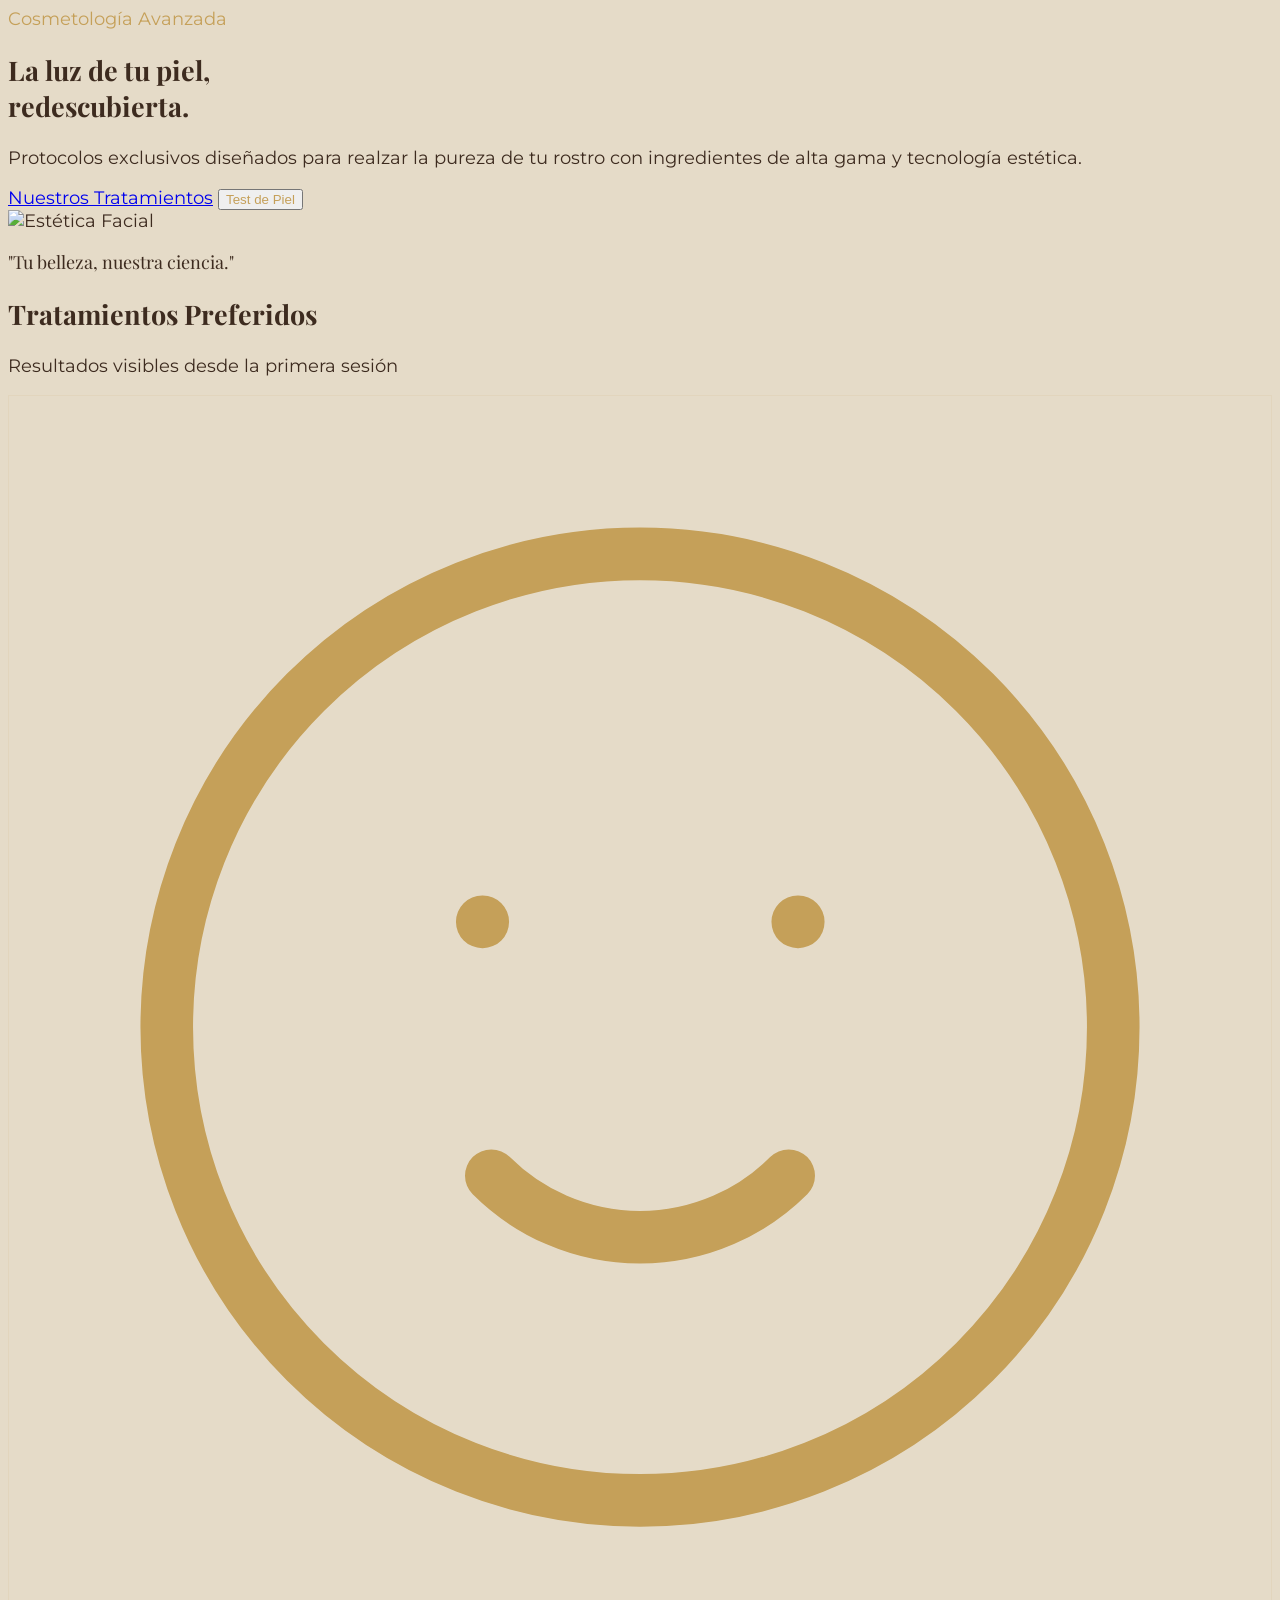
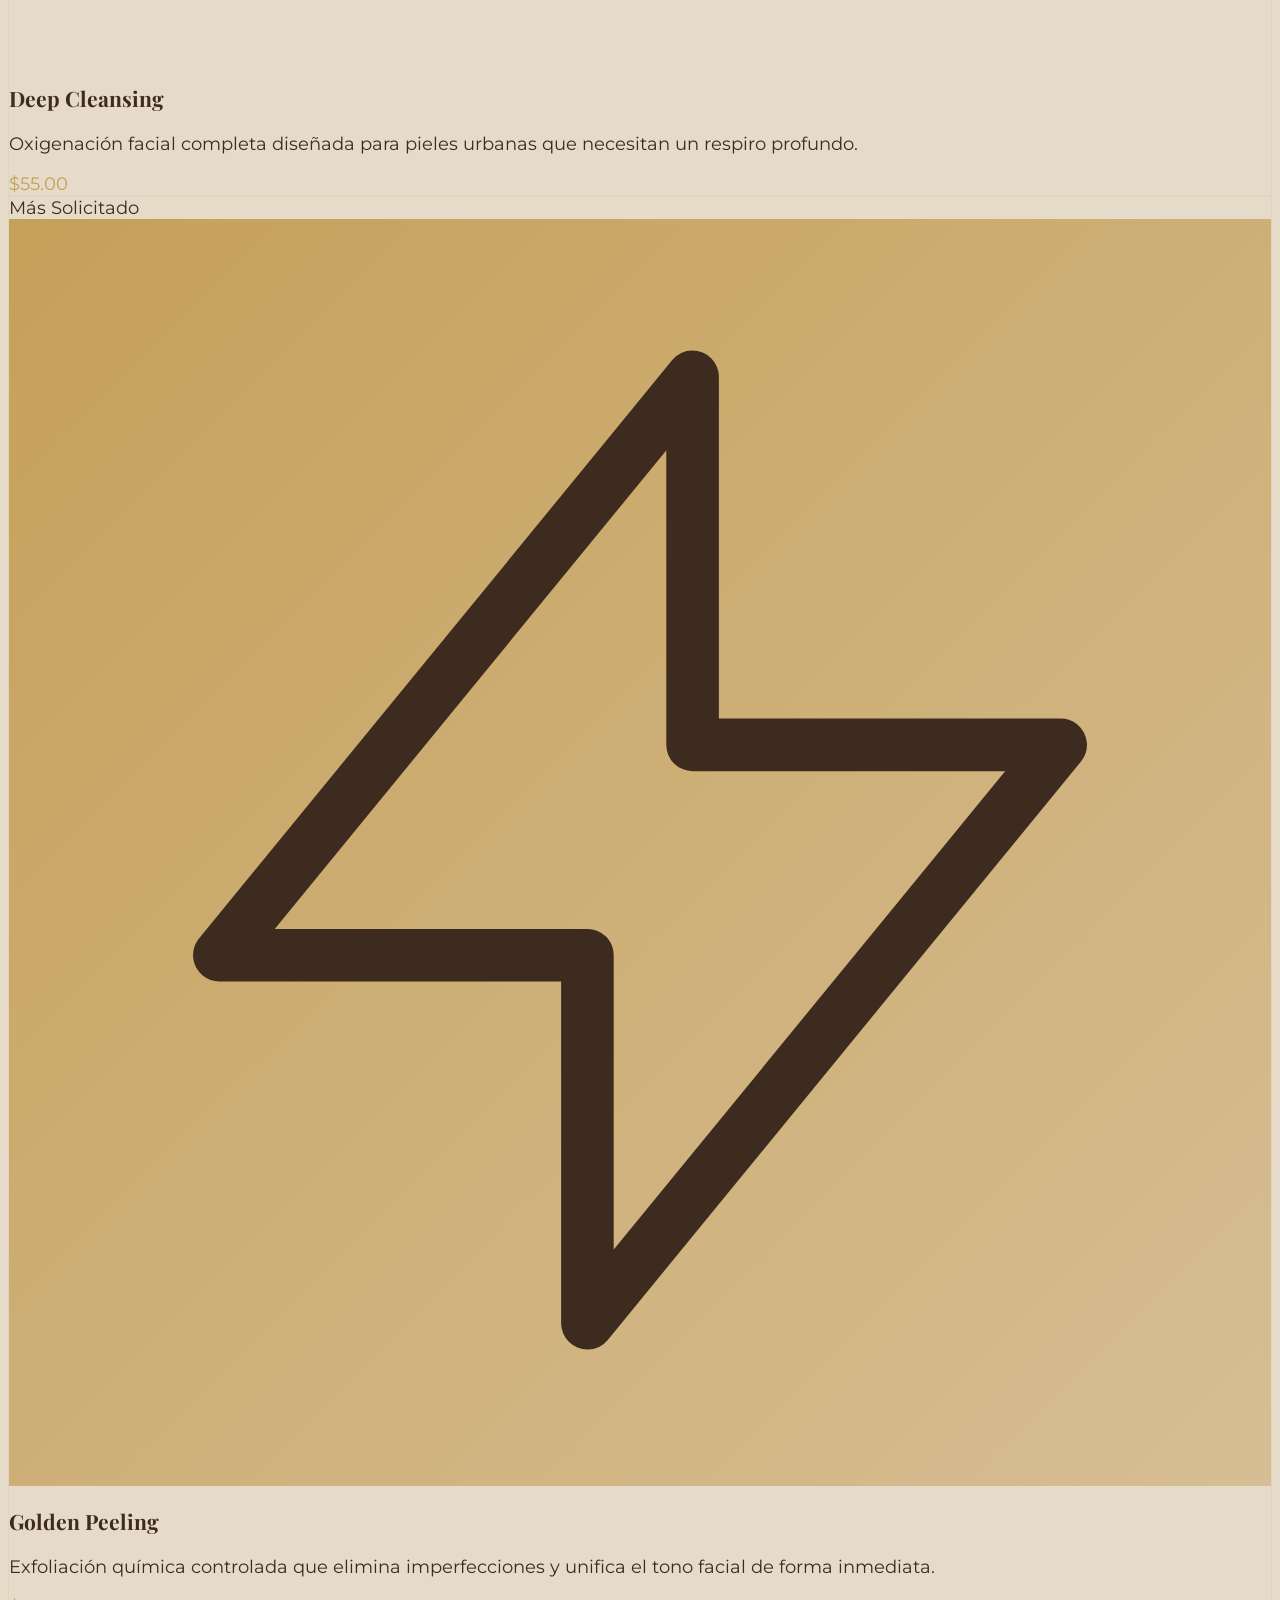
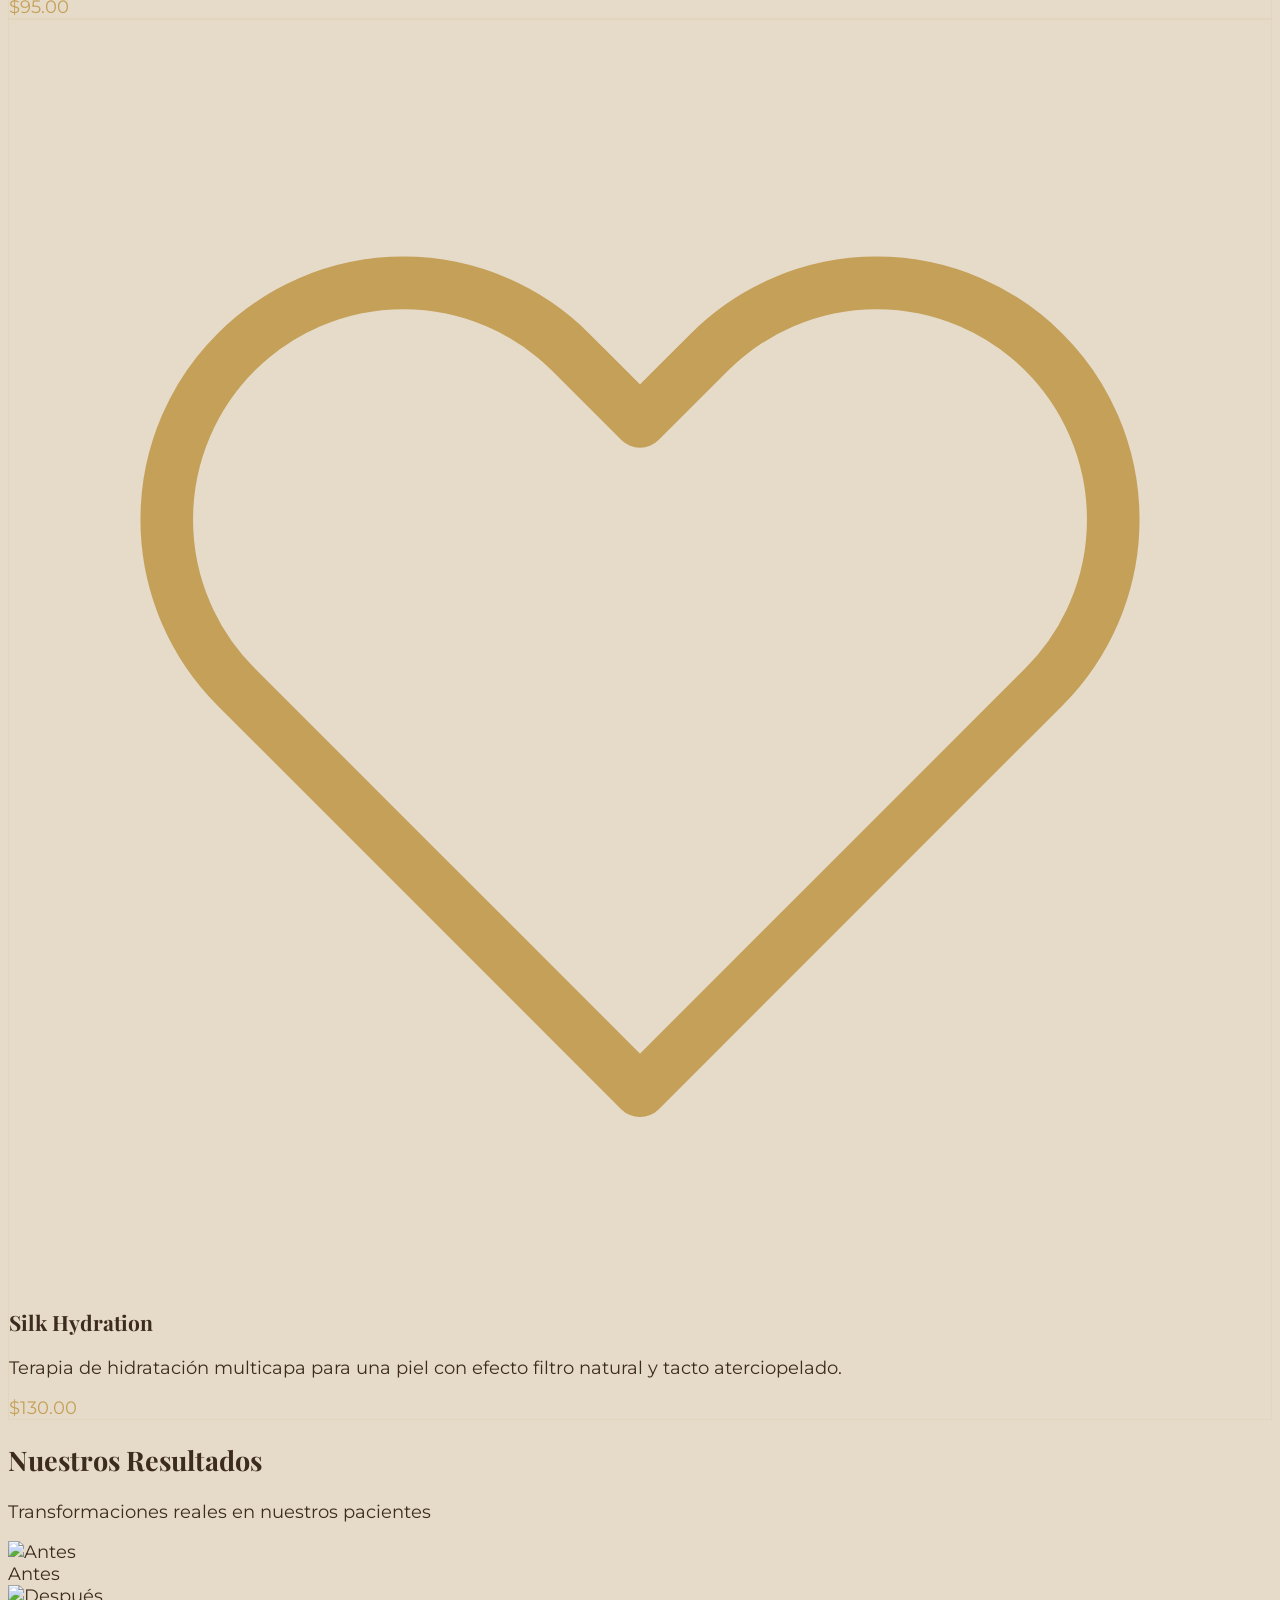
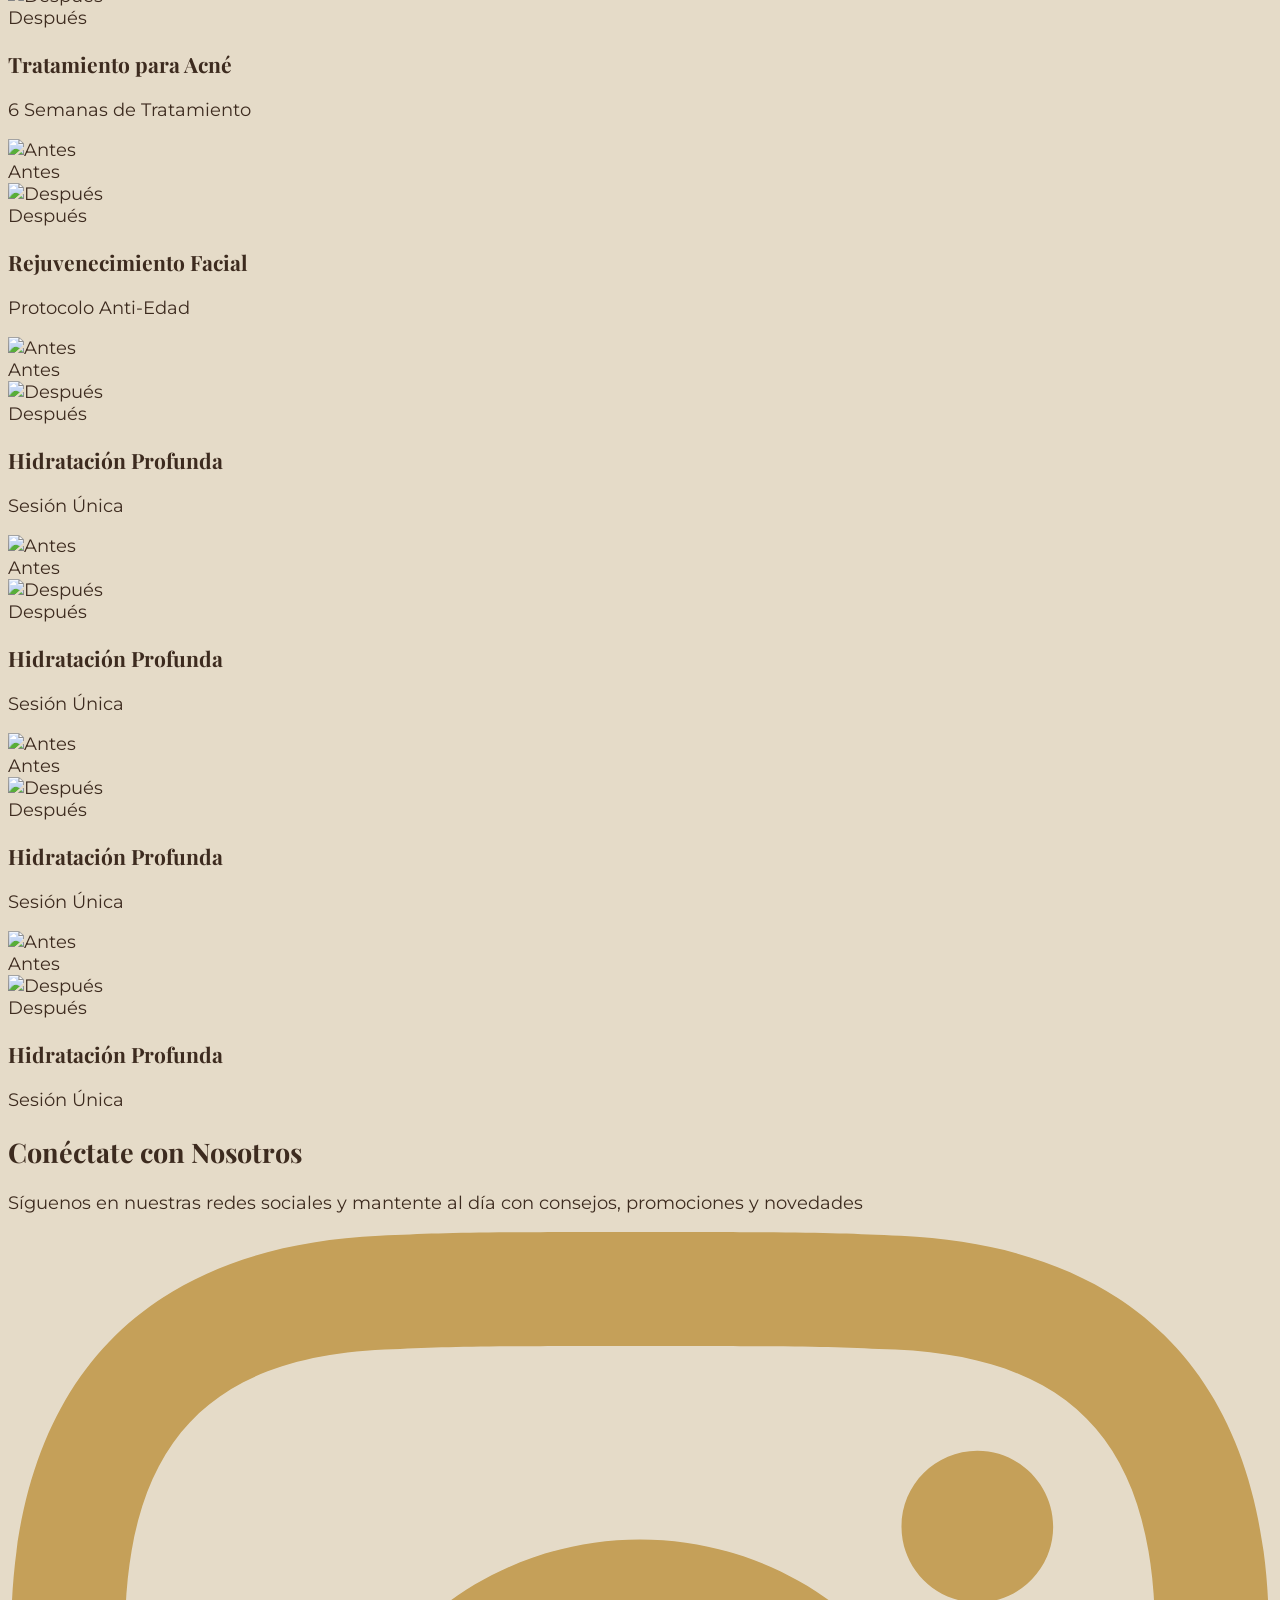
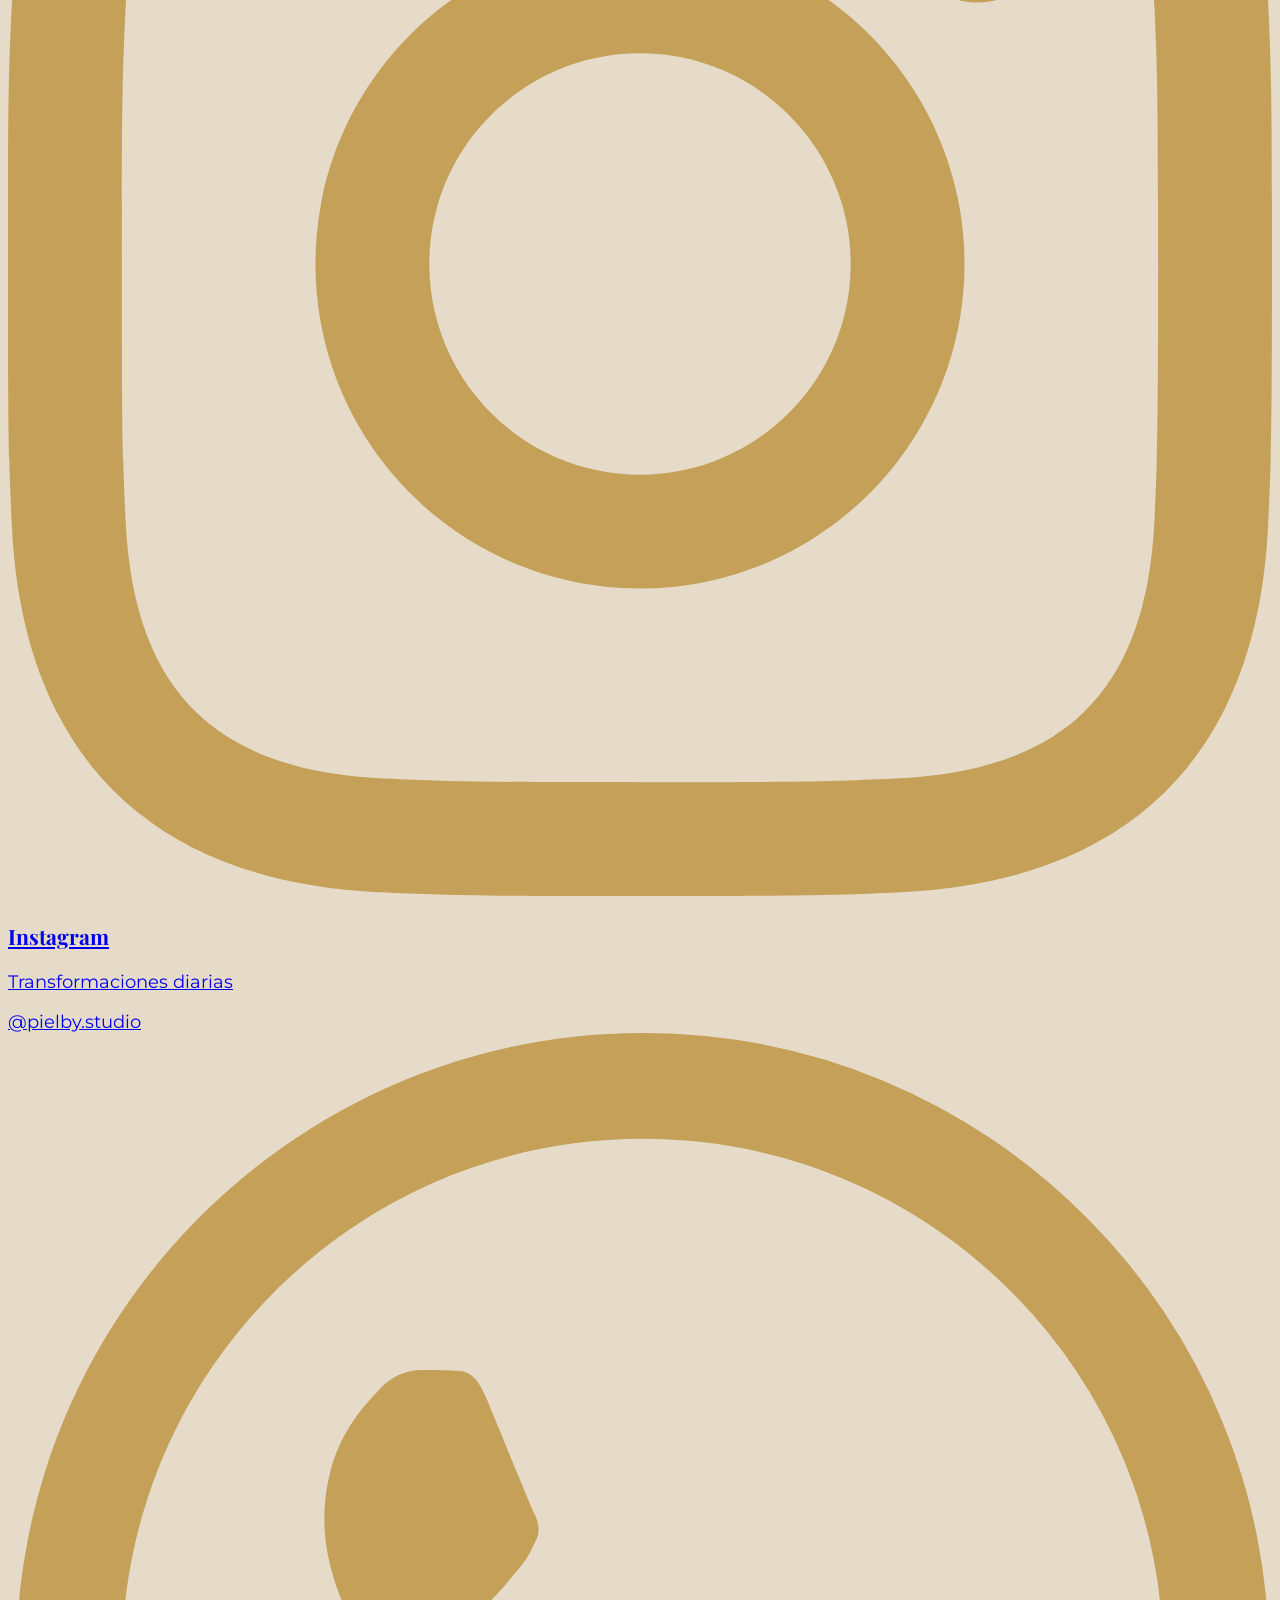
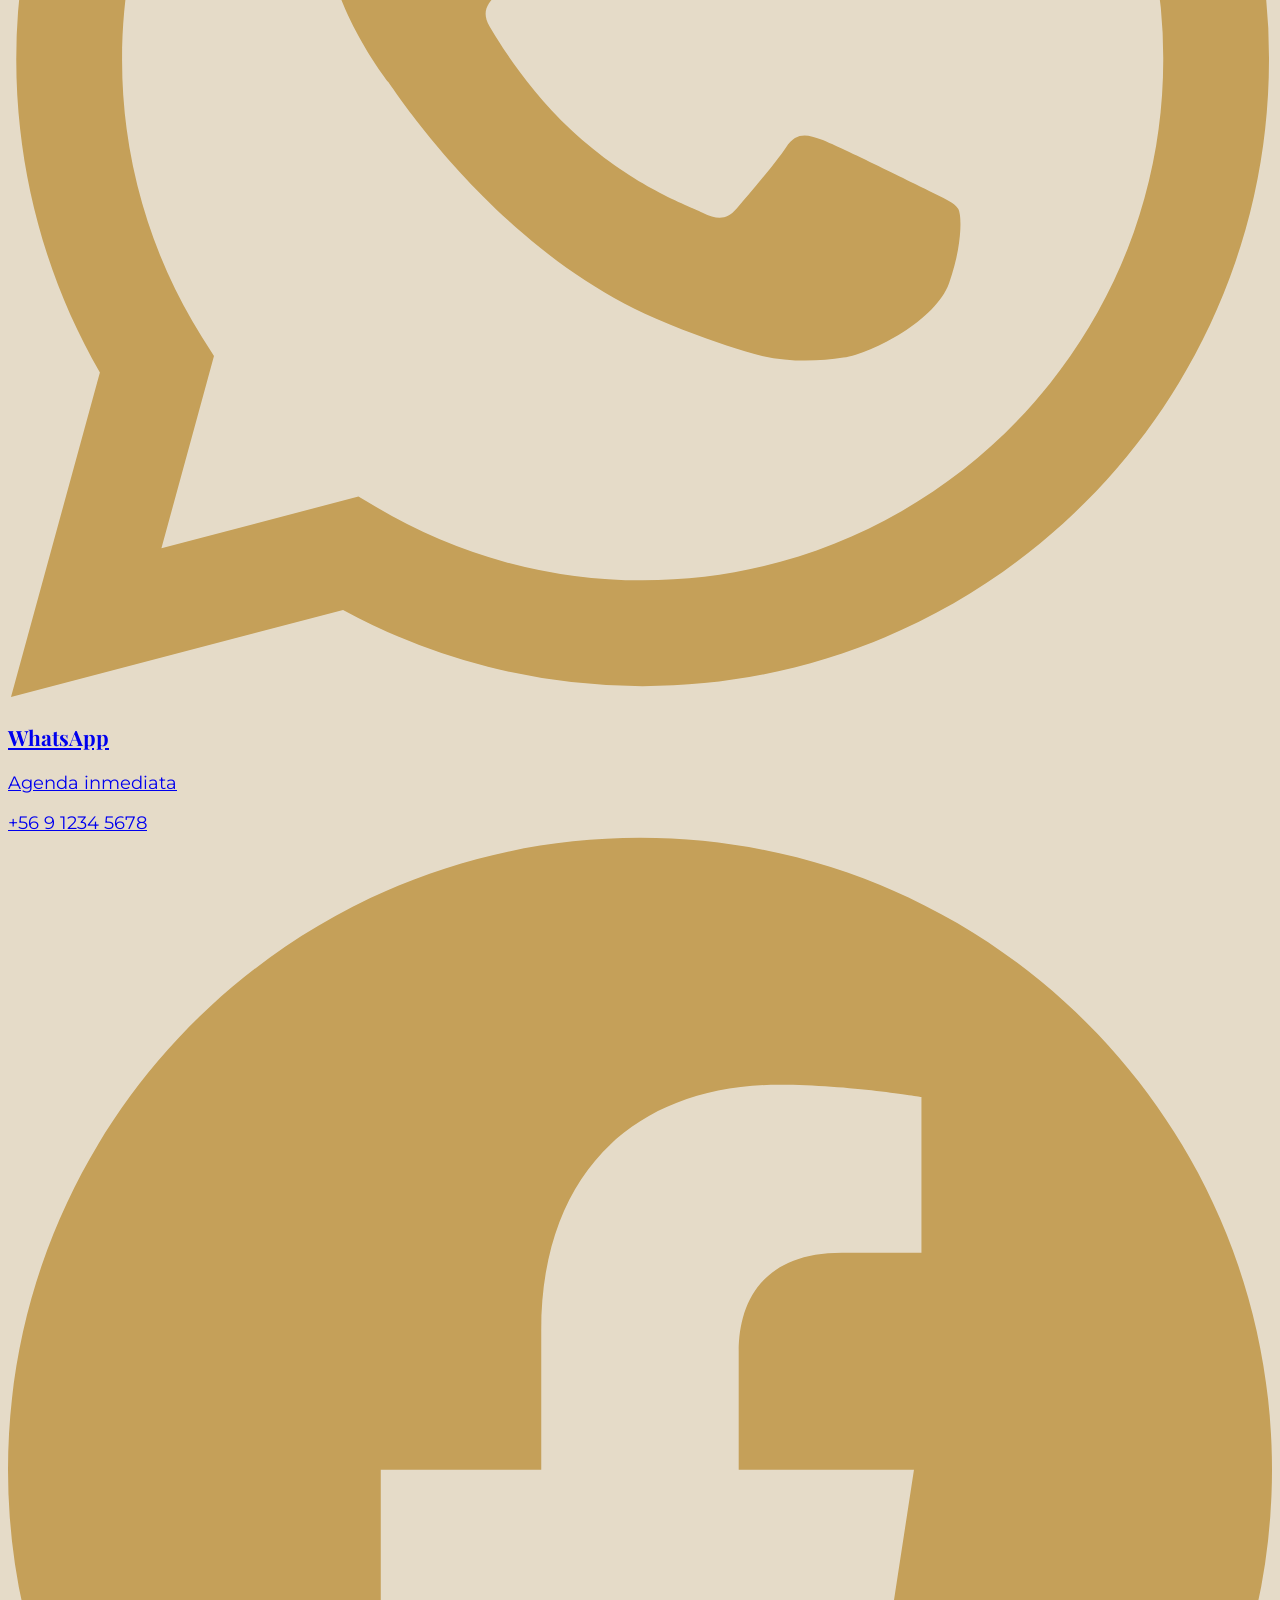
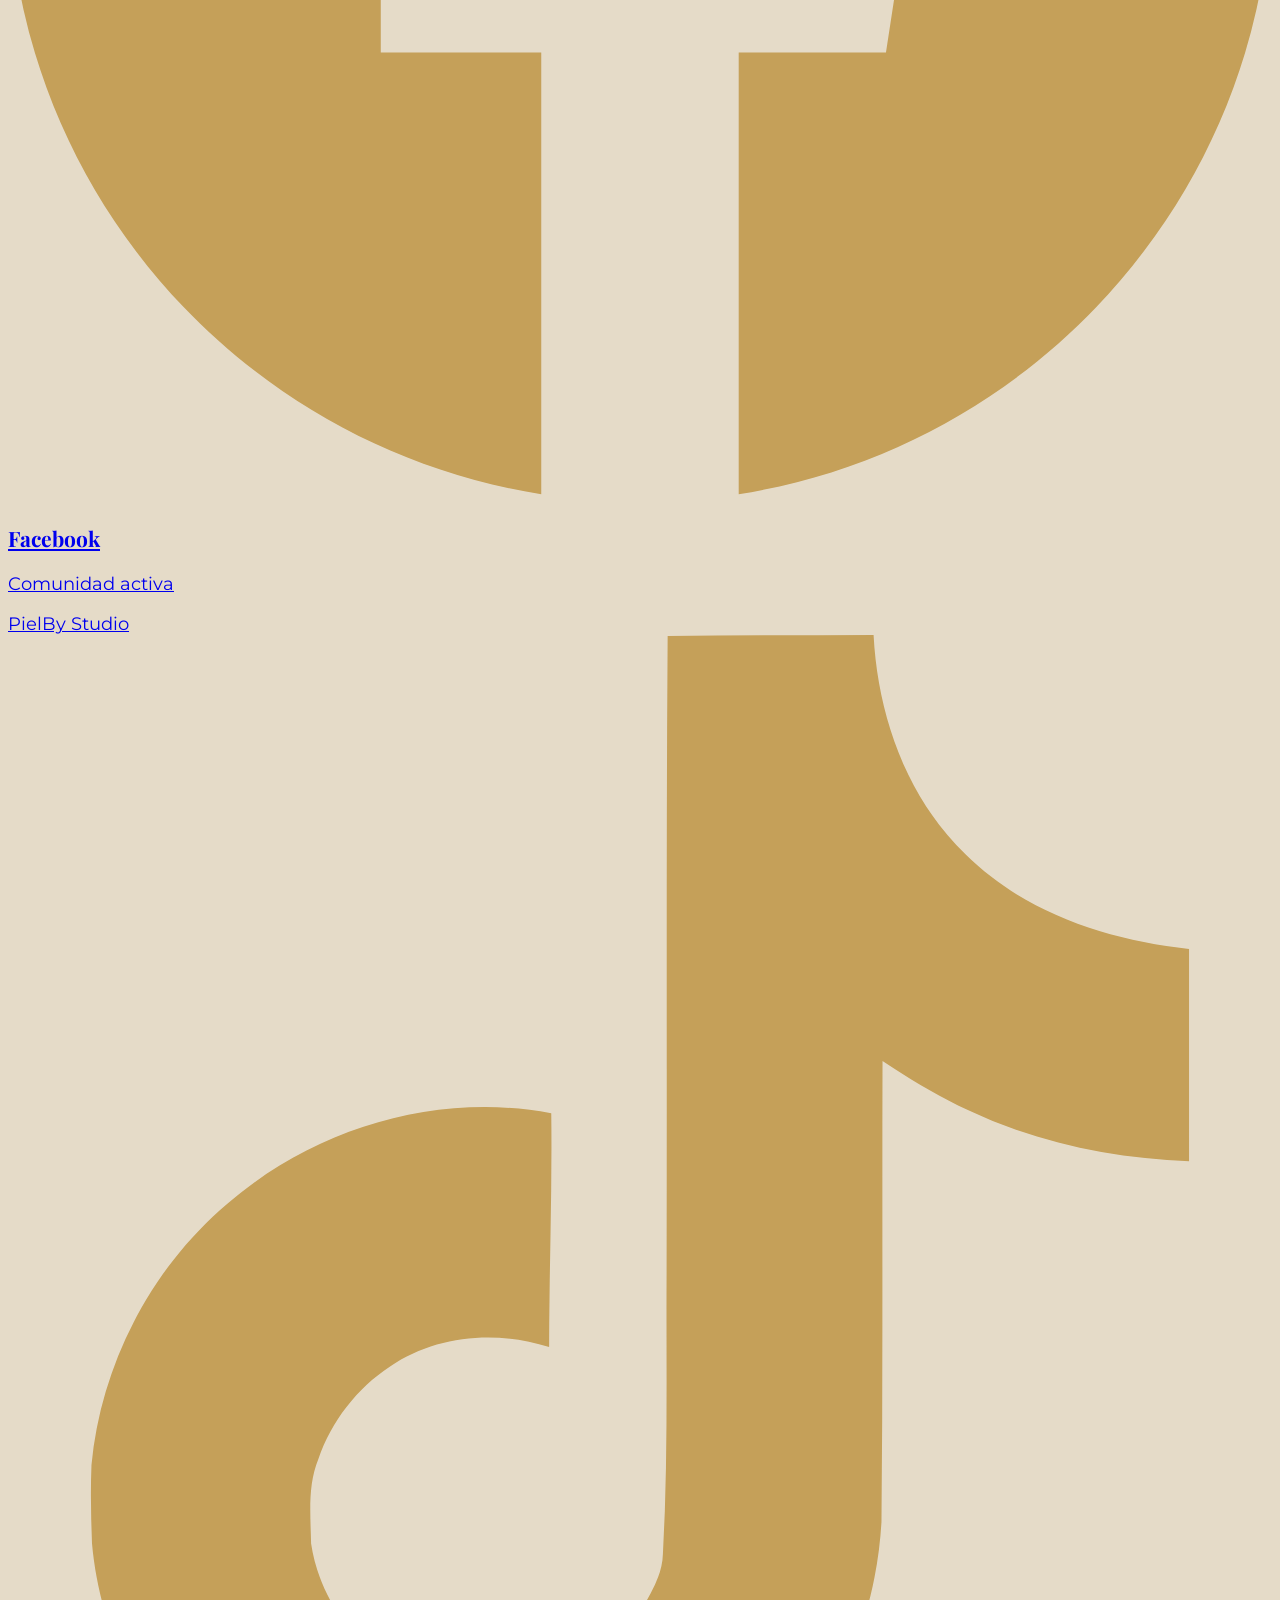
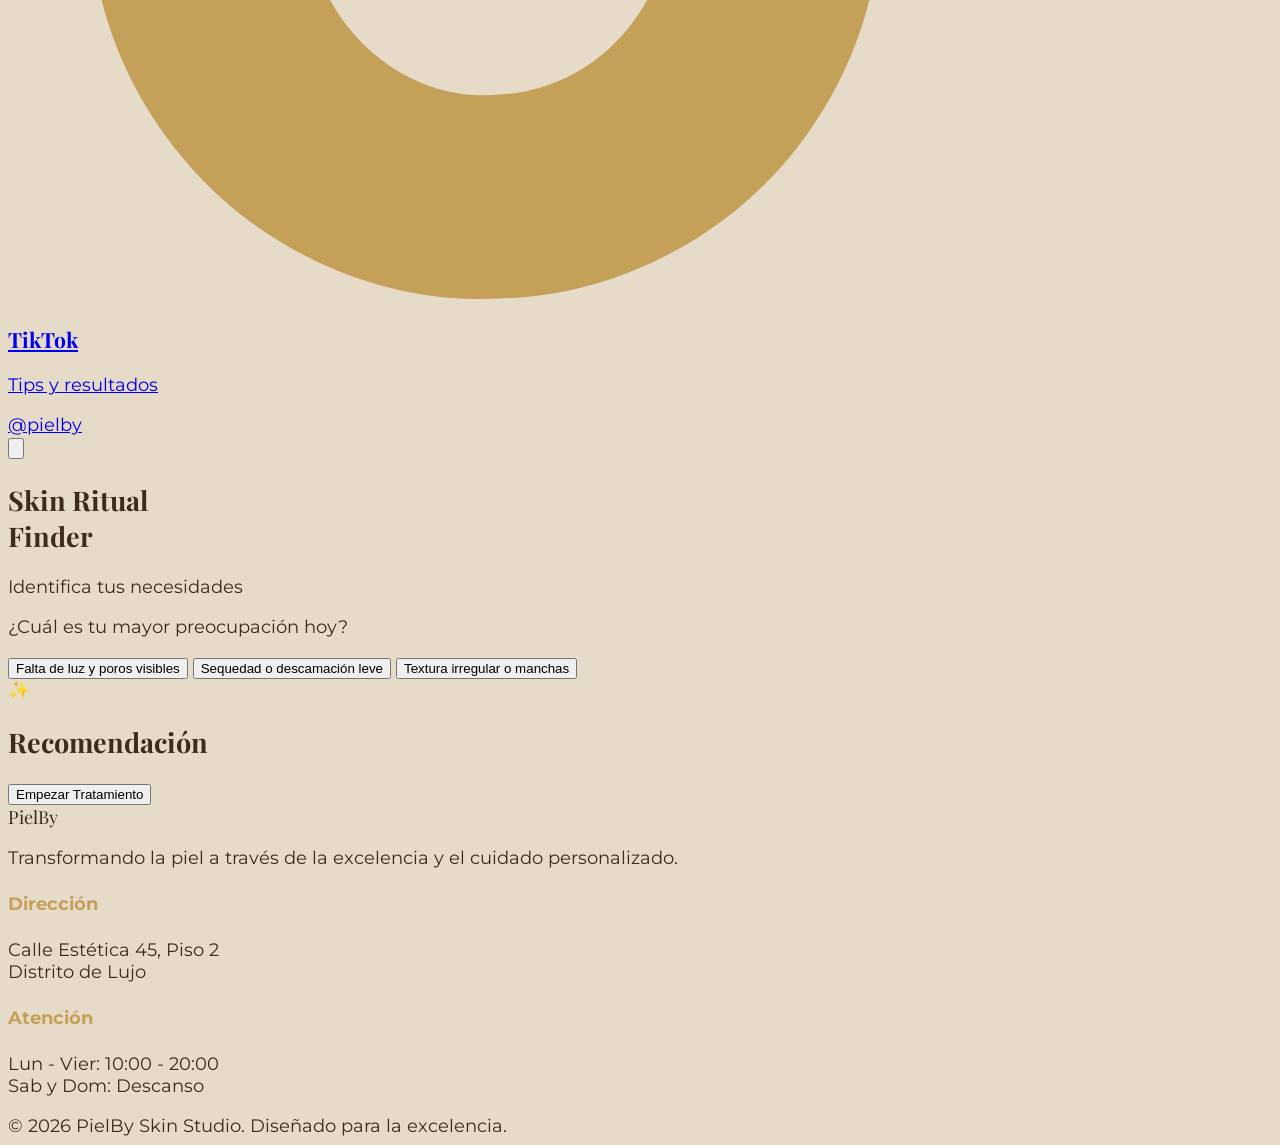
==== commit bdae1657: "agregando seccion para imagenes de cambios personales" ====
--- a/index.html
+++ b/index.html
@@ -28,17 +28,17 @@
                     Protocolos exclusivos diseñados para realzar la pureza de tu rostro con ingredientes de alta gama y tecnología estética.
                 </p>
                 <div class="flex flex-col sm:flex-row justify-center lg:justify-start space-y-4 sm:space-y-0 sm:space-x-4">
-                    <a href="redirect/tratamientos.html" class="bg-dark text-white px-10 py-5 rounded-none font-bold text-sm uppercase tracking-widest hover:bg-gold transition shadow-xl text-center">Nuestros Tratamientos</a>
-                    <button onclick="openSkinQuiz()" class="border border-gold text-gold px-10 py-5 rounded-none font-bold text-sm uppercase tracking-widest hover:bg-gold hover:text-white transition text-center active:bg-gold/10">Test de Piel</button>
+                    <a href="redirect/tratamientos.html" class="bg-dark text-[#C5A059] px-10 py-5 rounded-xl border-2 border-[#C5A059] font-bold text-sm uppercase tracking-widest hover:bg-gold hover:text-white transition shadow-xl text-red text-center ">Nuestros Tratamientos</a>
+                    <button onclick="openSkinQuiz()" class="border-2 border-[#C5A059] text-gold px-10 py-5 rounded-xl font-bold text-sm uppercase tracking-widest hover:text-white transition text-center active:bg-gold/10 shadow-xl">Test de Piel</button>
                 </div>
             </div>
             
             <div class="order-1 lg:order-2 relative px-4 md:px-0">
-                <div class="w-full h-[350px] md:h-[600px] border-[10px] md:border-[20px] border-white shadow-2xl overflow-hidden rounded-t-[100px] md:rounded-t-full">
+                <div class="w-full h-[350px] md:h-[600px] border-[10px] md:border-[20px] border-[#8B6D55] shadow-2xl overflow-hidden rounded-t-[100px] md:rounded-t-full">
                     <img src="https://images.unsplash.com/photo-1512290923902-8a9f81dc236c?auto=format&fit=crop&q=80" alt="Estética Facial" class="w-full h-full object-cover">
                 </div>
                 <div class="absolute -bottom-6 md:-bottom-10 -right-4 md:-left-10 w-32 md:w-48 h-32 md:h-48 bg-beige rounded-full flex items-center justify-center p-4 text-center shadow-xl border-4 border-white transform rotate-3">
-                    <p class="serif text-[10px] md:text-sm italic font-bold text-dark/80 tracking-tight leading-snug">"Tu belleza, nuestra ciencia."</p>
+                    <p class="serif text-[10px] md:text-sm italic font-bold text-white/80 tracking-tight leading-snug">"Tu belleza, nuestra ciencia."</p>
                 </div>
             </div>
         </div>
@@ -94,8 +94,155 @@
         </div>
     </section>
 
+    <!-- Before & After Section -->
+    <section class="py-20 md:py-32 bg-white relative">
+        <div class="max-w-7xl mx-auto px-6">
+            <div class="text-center mb-16 md:mb-24">
+                <h2 class="text-4xl md:text-6xl mb-6">Nuestros <span class="italic">Resultados</span></h2>
+                <div class="w-16 md:w-24 h-[1px] bg-gold mx-auto mb-8"></div>
+                <p class="text-gray-400 max-w-xl mx-auto uppercase tracking-[0.2em] text-[12px] md:text-sm">Transformaciones reales en nuestros pacientes</p>
+            </div>
+
+            <div class="grid grid-cols-1 md:grid-cols-2 lg:grid-cols-3 gap-8 md:gap-12">
+                <!-- Transformacion 1 -->
+                <div class="flex flex-col items-center">
+                    <div class="relative w-full aspect-square rounded-3xl overflow-hidden shadow-2xl border border-beige/30 group">
+                        <div class="absolute inset-0 flex">
+                            <!-- Antes -->
+                            <div class="w-1/2 h-full relative">
+                                <img src="https://images.unsplash.com/photo-1515377905703-c4788e51af15?auto=format&fit=crop&q=80" alt="Antes" class="w-full h-full object-cover grayscale opacity-80">
+                                <div class="absolute top-4 left-4 bg-dark/70 backdrop-blur-sm text-white text-[10px] px-3 py-1 rounded-full uppercase tracking-widest font-bold">Antes</div>
+                            </div>
+                            <!-- Después -->
+                            <div class="w-1/2 h-full relative">
+                                <img src="https://images.unsplash.com/photo-1515377905703-c4788e51af15?auto=format&fit=crop&q=80" alt="Después" class="w-full h-full object-cover">
+                                <div class="absolute top-4 right-4 bg-gold/90 backdrop-blur-sm text-white text-[10px] px-3 py-1 rounded-full uppercase tracking-widest font-bold">Después</div>
+                            </div>
+                        </div>
+                        <div class="absolute top-0 bottom-0 left-1/2 w-[2px] bg-white transform -translate-x-1/2 shadow-lg z-10"></div>
+                    </div>
+                    <div class="mt-6 text-center">
+                        <h3 class="text-xl serif italic mb-2">Tratamiento para Acné</h3>
+                        <p class="text-xs text-gray-500 font-light uppercase tracking-wider">6 Semanas de Tratamiento</p>
+                    </div>
+                </div>
+
+                <!-- Transformacion 2 -->
+                <div class="flex flex-col items-center">
+                    <div class="relative w-full aspect-square rounded-3xl overflow-hidden shadow-2xl border border-beige/30 group">
+                        <div class="absolute inset-0 flex">
+                            <!-- Antes -->
+                            <div class="w-1/2 h-full relative">
+                                <img src="https://images.unsplash.com/photo-1522337660859-02fbefca4702?auto=format&fit=crop&q=80" alt="Antes" class="w-full h-full object-cover grayscale opacity-80">
+                                <div class="absolute top-4 left-4 bg-dark/70 backdrop-blur-sm text-white text-[10px] px-3 py-1 rounded-full uppercase tracking-widest font-bold">Antes</div>
+                            </div>
+                            <!-- Después -->
+                            <div class="w-1/2 h-full relative">
+                                <img src="https://images.unsplash.com/photo-1522337660859-02fbefca4702?auto=format&fit=crop&q=80" alt="Después" class="w-full h-full object-cover">
+                                <div class="absolute top-4 right-4 bg-gold/90 backdrop-blur-sm text-white text-[10px] px-3 py-1 rounded-full uppercase tracking-widest font-bold">Después</div>
+                            </div>
+                        </div>
+                        <div class="absolute top-0 bottom-0 left-1/2 w-[2px] bg-white transform -translate-x-1/2 shadow-lg z-10"></div>
+                    </div>
+                    <div class="mt-6 text-center">
+                        <h3 class="text-xl serif italic mb-2">Rejuvenecimiento Facial</h3>
+                        <p class="text-xs text-gray-500 font-light uppercase tracking-wider">Protocolo Anti-Edad</p>
+                    </div>
+                </div>
+
+                <!-- Transformacion 3 -->
+                <div class="flex flex-col items-center">
+                    <div class="relative w-full aspect-square rounded-3xl overflow-hidden shadow-2xl border border-beige/30 group">
+                        <div class="absolute inset-0 flex">
+                            <!-- Antes -->
+                            <div class="w-1/2 h-full relative">
+                                <img src="https://images.unsplash.com/photo-1509967419530-da38b4704bc6?auto=format&fit=crop&q=80" alt="Antes" class="w-full h-full object-cover grayscale opacity-80">
+                                <div class="absolute top-4 left-4 bg-dark/70 backdrop-blur-sm text-white text-[10px] px-3 py-1 rounded-full uppercase tracking-widest font-bold">Antes</div>
+                            </div>
+                            <!-- Después -->
+                            <div class="w-1/2 h-full relative">
+                                <img src="https://images.unsplash.com/photo-1509967419530-da38b4704bc6?auto=format&fit=crop&q=80" alt="Después" class="w-full h-full object-cover">
+                                <div class="absolute top-4 right-4 bg-gold/90 backdrop-blur-sm text-white text-[10px] px-3 py-1 rounded-full uppercase tracking-widest font-bold">Después</div>
+                            </div>
+                        </div>
+                        <div class="absolute top-0 bottom-0 left-1/2 w-[2px] bg-white transform -translate-x-1/2 shadow-lg z-10"></div>
+                    </div>
+                    <div class="mt-6 text-center">
+                        <h3 class="text-xl serif italic mb-2">Hidratación Profunda</h3>
+                        <p class="text-xs text-gray-500 font-light uppercase tracking-wider">Sesión Única</p>
+                    </div>
+                </div>
+                <div class="flex flex-col items-center">
+                    <div class="relative w-full aspect-square rounded-3xl overflow-hidden shadow-2xl border border-beige/30 group">
+                        <div class="absolute inset-0 flex">
+                            <!-- Antes -->
+                            <div class="w-1/2 h-full relative">
+                                <img src="https://images.unsplash.com/photo-1509967419530-da38b4704bc6?auto=format&fit=crop&q=80" alt="Antes" class="w-full h-full object-cover grayscale opacity-80">
+                                <div class="absolute top-4 left-4 bg-dark/70 backdrop-blur-sm text-white text-[10px] px-3 py-1 rounded-full uppercase tracking-widest font-bold">Antes</div>
+                            </div>
+                            <!-- Después -->
+                            <div class="w-1/2 h-full relative">
+                                <img src="https://images.unsplash.com/photo-1509967419530-da38b4704bc6?auto=format&fit=crop&q=80" alt="Después" class="w-full h-full object-cover">
+                                <div class="absolute top-4 right-4 bg-gold/90 backdrop-blur-sm text-white text-[10px] px-3 py-1 rounded-full uppercase tracking-widest font-bold">Después</div>
+                            </div>
+                        </div>
+                        <div class="absolute top-0 bottom-0 left-1/2 w-[2px] bg-white transform -translate-x-1/2 shadow-lg z-10"></div>
+                    </div>
+                    <div class="mt-6 text-center">
+                        <h3 class="text-xl serif italic mb-2">Hidratación Profunda</h3>
+                        <p class="text-xs text-gray-500 font-light uppercase tracking-wider">Sesión Única</p>
+                    </div>
+                </div>
+                <div class="flex flex-col items-center">
+                    <div class="relative w-full aspect-square rounded-3xl overflow-hidden shadow-2xl border border-beige/30 group">
+                        <div class="absolute inset-0 flex">
+                            <!-- Antes -->
+                            <div class="w-1/2 h-full relative">
+                                <img src="https://images.unsplash.com/photo-1509967419530-da38b4704bc6?auto=format&fit=crop&q=80" alt="Antes" class="w-full h-full object-cover grayscale opacity-80">
+                                <div class="absolute top-4 left-4 bg-dark/70 backdrop-blur-sm text-white text-[10px] px-3 py-1 rounded-full uppercase tracking-widest font-bold">Antes</div>
+                            </div>
+                            <!-- Después -->
+                            <div class="w-1/2 h-full relative">
+                                <img src="https://images.unsplash.com/photo-1509967419530-da38b4704bc6?auto=format&fit=crop&q=80" alt="Después" class="w-full h-full object-cover">
+                                <div class="absolute top-4 right-4 bg-gold/90 backdrop-blur-sm text-white text-[10px] px-3 py-1 rounded-full uppercase tracking-widest font-bold">Después</div>
+                            </div>
+                        </div>
+                        <div class="absolute top-0 bottom-0 left-1/2 w-[2px] bg-white transform -translate-x-1/2 shadow-lg z-10"></div>
+                    </div>
+                    <div class="mt-6 text-center">
+                        <h3 class="text-xl serif italic mb-2">Hidratación Profunda</h3>
+                        <p class="text-xs text-gray-500 font-light uppercase tracking-wider">Sesión Única</p>
+                    </div>
+                </div>
+                <div class="flex flex-col items-center">
+                    <div class="relative w-full aspect-square rounded-3xl overflow-hidden shadow-2xl border border-beige/30 group">
+                        <div class="absolute inset-0 flex">
+                            <!-- Antes -->
+                            <div class="w-1/2 h-full relative">
+                                <img src="https://images.unsplash.com/photo-1509967419530-da38b4704bc6?auto=format&fit=crop&q=80" alt="Antes" class="w-full h-full object-cover grayscale opacity-80">
+                                <div class="absolute top-4 left-4 bg-dark/70 backdrop-blur-sm text-white text-[10px] px-3 py-1 rounded-full uppercase tracking-widest font-bold">Antes</div>
+                            </div>
+                            <!-- Después -->
+                            <div class="w-1/2 h-full relative">
+                                <img src="https://images.unsplash.com/photo-1509967419530-da38b4704bc6?auto=format&fit=crop&q=80" alt="Después" class="w-full h-full object-cover">
+                                <div class="absolute top-4 right-4 bg-gold/90 backdrop-blur-sm text-white text-[10px] px-3 py-1 rounded-full uppercase tracking-widest font-bold">Después</div>
+                            </div>
+                        </div>
+                        <div class="absolute top-0 bottom-0 left-1/2 w-[2px] bg-white transform -translate-x-1/2 shadow-lg z-10"></div>
+                    </div>
+                    <div class="mt-6 text-center">
+                        <h3 class="text-xl serif italic mb-2">Hidratación Profunda</h3>
+                        <p class="text-xs text-gray-500 font-light uppercase tracking-wider">Sesión Única</p>
+                    </div>
+                </div>
+                
+            </div>
+            
+        </div>
+    </section>
+
     <!-- Social Media Section -->
-    <section class="py-20 md:py-32 bg-cream relative overflow-hidden">
+    <section id="contacto" class="py-20 md:py-32 bg-cream relative overflow-hidden">
         <div class="absolute inset-0 opacity-5">
             <div class="absolute top-10 left-10 w-72 h-72 bg-gold rounded-full blur-3xl"></div>
             <div class="absolute bottom-10 right-10 w-96 h-96 bg-beige rounded-full blur-3xl"></div>
@@ -110,11 +257,11 @@
                 </p>
             </div>
 
-            <div class="grid grid-cols-1 md:grid-cols-2 lg:grid-cols-4 gap-6 md:gap-8">
+            <div class="grid grid-cols-1 md:grid-cols-2 lg:grid-cols-4 gap-6 md:gap-8 text-center">
                 
                 <!-- Instagram -->
                 <a href="https://instagram.com" target="_blank" class="social-card group">
-                    <div class="social-icon-wrapper">
+                    <div class="social-icon-wrapper flex flex-col items-center mx-auto mb-4">
                         <svg class="w-8 h-8 text-gold group-hover:text-white transition-colors duration-300" fill="currentColor" viewBox="0 0 24 24">
                             <path d="M12 2.163c3.204 0 3.584.012 4.85.07 3.252.148 4.771 1.691 4.919 4.919.058 1.265.069 1.645.069 4.849 0 3.205-.012 3.584-.069 4.849-.149 3.225-1.664 4.771-4.919 4.919-1.266.058-1.644.07-4.85.07-3.204 0-3.584-.012-4.849-.07-3.26-.149-4.771-1.699-4.919-4.92-.058-1.265-.07-1.644-.07-4.849 0-3.204.013-3.583.07-4.849.149-3.227 1.664-4.771 4.919-4.919 1.266-.057 1.645-.069 4.849-.069zm0-2.163c-3.259 0-3.667.014-4.947.072-4.358.2-6.78 2.618-6.98 6.98-.059 1.281-.073 1.689-.073 4.948 0 3.259.014 3.668.072 4.948.2 4.358 2.618 6.78 6.98 6.98 1.281.058 1.689.072 4.948.072 3.259 0 3.668-.014 4.948-.072 4.354-.2 6.782-2.618 6.979-6.98.059-1.28.073-1.689.073-4.948 0-3.259-.014-3.667-.072-4.947-.196-4.354-2.617-6.78-6.979-6.98-1.281-.059-1.69-.073-4.949-.073zm0 5.838c-3.403 0-6.162 2.759-6.162 6.162s2.759 6.163 6.162 6.163 6.162-2.759 6.162-6.163c0-3.403-2.759-6.162-6.162-6.162zm0 10.162c-2.209 0-4-1.79-4-4 0-2.209 1.791-4 4-4s4 1.791 4 4c0 2.21-1.791 4-4 4zm6.406-11.845c-.796 0-1.441.645-1.441 1.44s.645 1.44 1.441 1.44c.795 0 1.439-.645 1.439-1.44s-.644-1.44-1.439-1.44z"/>
                         </svg>
@@ -126,7 +273,7 @@
 
                 <!-- WhatsApp -->
                 <a href="https://wa.me/56912345678" target="_blank" class="social-card group">
-                    <div class="social-icon-wrapper">
+                    <div class="social-icon-wrapper flex flex-col items-center mx-auto mb-4">
                         <svg class="w-8 h-8 text-gold group-hover:text-white transition-colors duration-300" fill="currentColor" viewBox="0 0 24 24">
                             <path d="M17.472 14.382c-.297-.149-1.758-.867-2.03-.967-.273-.099-.471-.148-.67.15-.197.297-.767.966-.94 1.164-.173.199-.347.223-.644.075-.297-.15-1.255-.463-2.39-1.475-.883-.788-1.48-1.761-1.653-2.059-.173-.297-.018-.458.13-.606.134-.133.298-.347.446-.52.149-.174.198-.298.298-.497.099-.198.05-.371-.025-.52-.075-.149-.669-1.612-.916-2.207-.242-.579-.487-.5-.669-.51-.173-.008-.371-.01-.57-.01-.198 0-.52.074-.792.372-.272.297-1.04 1.016-1.04 2.479 0 1.462 1.065 2.875 1.213 3.074.149.198 2.096 3.2 5.077 4.487.709.306 1.262.489 1.694.625.712.227 1.36.195 1.871.118.571-.085 1.758-.719 2.006-1.413.248-.694.248-1.289.173-1.413-.074-.124-.272-.198-.57-.347m-5.421 7.403h-.004a9.87 9.87 0 01-5.031-1.378l-.361-.214-3.741.982.998-3.648-.235-.374a9.86 9.86 0 01-1.51-5.26c.001-5.45 4.436-9.884 9.888-9.884 2.64 0 5.122 1.03 6.988 2.898a9.825 9.825 0 012.893 6.994c-.003 5.45-4.437 9.884-9.885 9.884m8.413-18.297A11.815 11.815 0 0012.05 0C5.495 0 .16 5.335.157 11.892c0 2.096.547 4.142 1.588 5.945L.057 24l6.305-1.654a11.882 11.882 0 005.683 1.448h.005c6.554 0 11.89-5.335 11.893-11.893a11.821 11.821 0 00-3.48-8.413Z"/>
                         </svg>
@@ -138,7 +285,7 @@
 
                 <!-- Facebook -->
                 <a href="https://facebook.com" target="_blank" class="social-card group">
-                    <div class="social-icon-wrapper">
+                    <div class="social-icon-wrapper flex flex-col items-center mx-auto mb-4">
                         <svg class="w-8 h-8 text-gold group-hover:text-white transition-colors duration-300" fill="currentColor" viewBox="0 0 24 24">
                             <path d="M24 12.073c0-6.627-5.373-12-12-12s-12 5.373-12 12c0 5.99 4.388 10.954 10.125 11.854v-8.385H7.078v-3.47h3.047V9.43c0-3.007 1.792-4.669 4.533-4.669 1.312 0 2.686.235 2.686.235v2.953H15.83c-1.491 0-1.956.925-1.956 1.874v2.25h3.328l-.532 3.47h-2.796v8.385C19.612 23.027 24 18.062 24 12.073z"/>
                         </svg>
@@ -150,7 +297,7 @@
 
                 <!-- TikTok -->
                 <a href="https://tiktok.com" target="_blank" class="social-card group">
-                    <div class="social-icon-wrapper">
+                    <div class="social-icon-wrapper flex flex-col items-center mx-auto mb-4">
                         <svg class="w-8 h-8 text-gold group-hover:text-white transition-colors duration-300" fill="currentColor" viewBox="0 0 24 24">
                             <path d="M12.525.02c1.31-.02 2.61-.01 3.91-.02.08 1.53.63 3.09 1.75 4.17 1.12 1.11 2.7 1.62 4.24 1.79v4.03c-1.44-.05-2.89-.35-4.2-.97-.57-.26-1.1-.59-1.62-.93-.01 2.92.01 5.84-.02 8.75-.08 1.4-.54 2.79-1.35 3.94-1.31 1.92-3.58 3.17-5.91 3.21-1.43.08-2.86-.31-4.08-1.03-2.02-1.19-3.44-3.37-3.65-5.71-.02-.5-.03-1-.01-1.49.18-1.9 1.12-3.72 2.58-4.96 1.66-1.44 3.98-2.13 6.15-1.72.02 1.48-.04 2.96-.04 4.44-.99-.32-2.15-.23-3.02.37-.63.41-1.11 1.04-1.36 1.75-.21.51-.15 1.07-.14 1.61.24 1.64 1.82 3.02 3.5 2.87 1.12-.01 2.19-.66 2.77-1.61.19-.33.4-.67.41-1.06.1-1.79.06-3.57.07-5.36.01-4.03-.01-8.05.02-12.07z"/>
                         </svg>
@@ -196,7 +343,7 @@
     </div>
 
     <!-- Contact & Footer -->
-    <footer id="contacto" class="bg-white text-dark pt-20 pb-12">
+    <footer class="bg-white text-dark pt-20 pb-12">
         <div class="max-w-7xl mx-auto px-8 grid grid-cols-1 md:grid-cols-2 lg:grid-cols-4 gap-12 mb-20">
             <div class="lg:col-span-2">
                 <div class="text-2xl font-bold tracking-[0.3em] serif uppercase mb-8">PielBy</div>
@@ -205,8 +352,8 @@
                 </p>
             </div>
             <div>
-                <h4 class="font-bold uppercase tracking-widest mb-6 text-gold text-xs">Consulta</h4>
-                <p class="text-gray-600 text-sm font-light leading-relaxed">Calle Estética 45, Piso 2<br>Distrito de Lujo<br>contacto@lumiere.com</p>
+                <h4 class="font-bold uppercase tracking-widest mb-6 text-gold text-xs">Dirección</h4>
+                <p class="text-gray-600 text-sm font-light leading-relaxed">Calle Estética 45, Piso 2<br>Distrito de Lujo</p>
             </div>
             <div>
                 <h4 class="font-bold uppercase tracking-widest mb-6 text-gold text-xs">Atención</h4>
